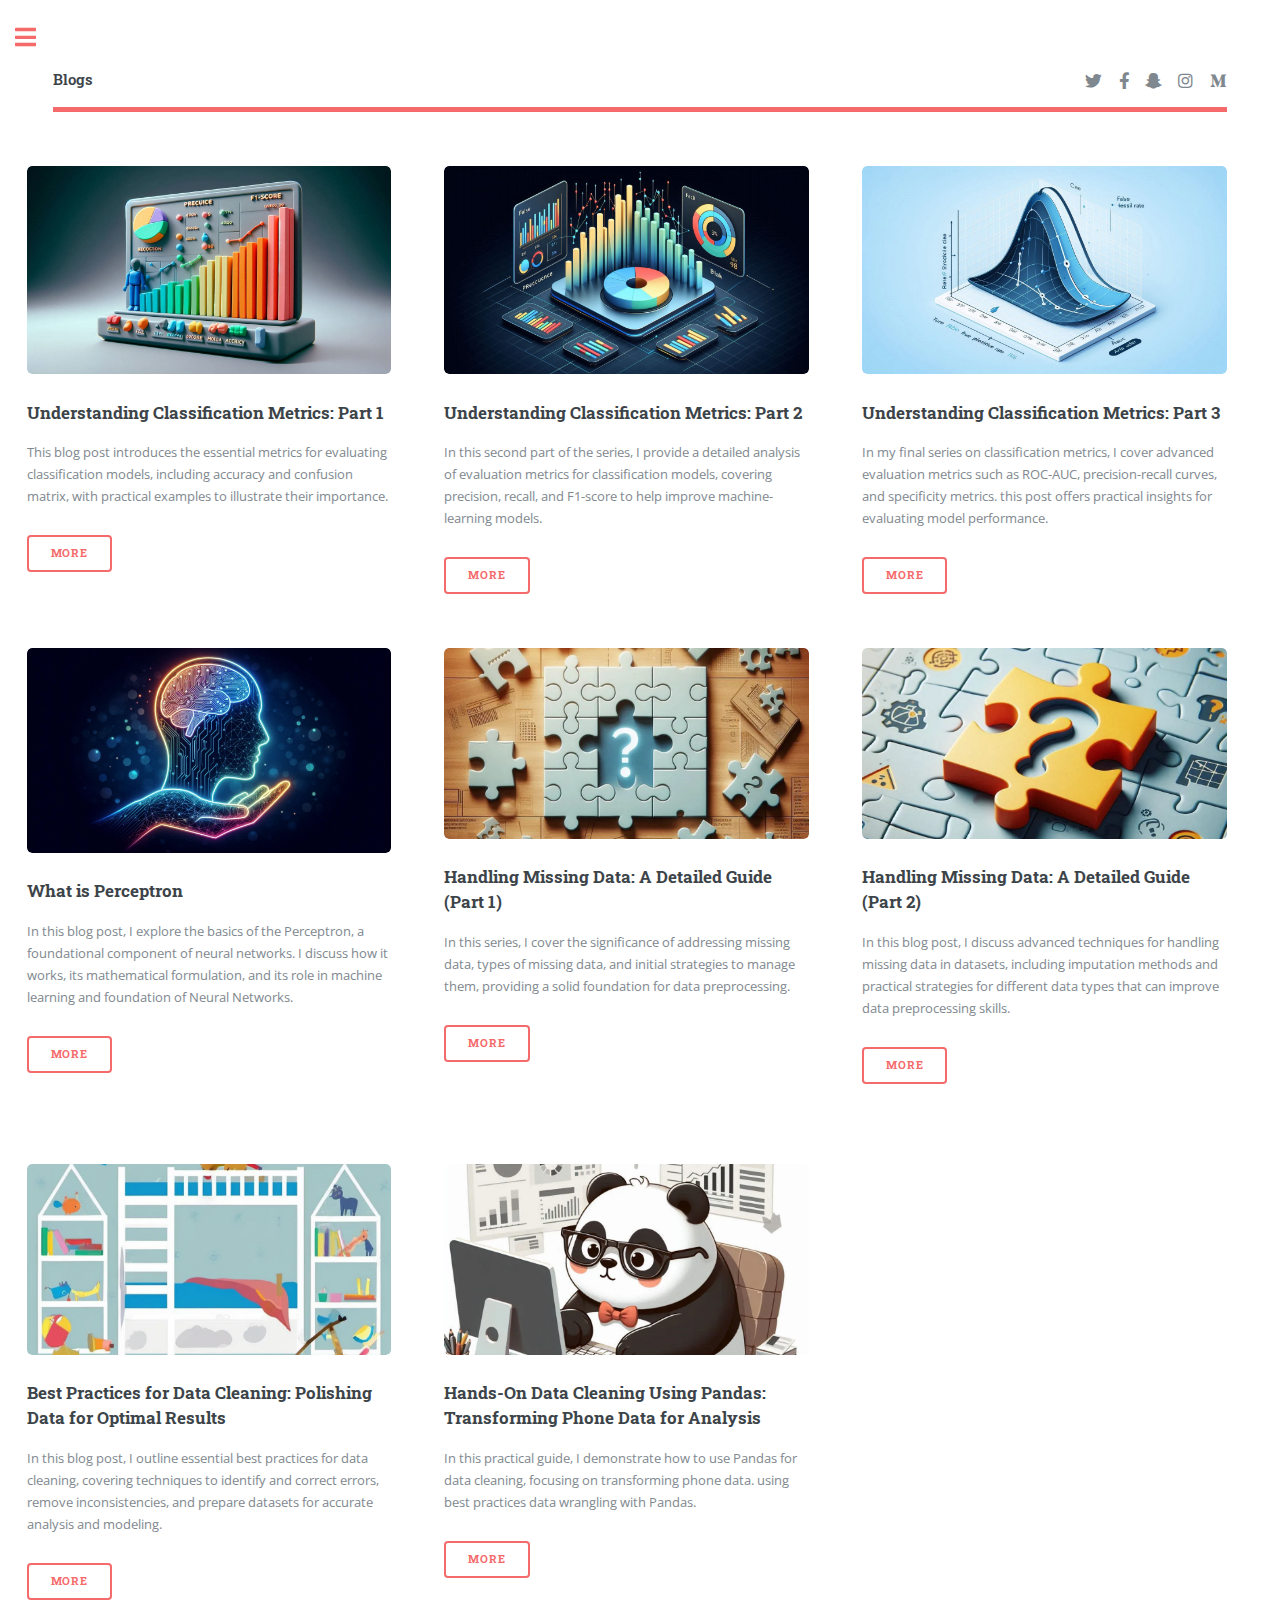
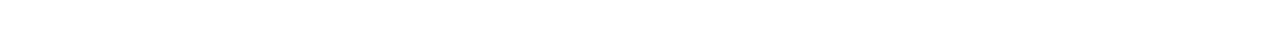
==== articles.html @ b263edc7 "Modified article file and added images" ====
<!DOCTYPE HTML>
<!--
	Editorial by HTML5 UP
	html5up.net | @ajlkn
	Free for personal and commercial use under the CCA 3.0 license (html5up.net/license)
-->
<html>
	<head>
		<title>Blogs - Keval Sakhiya</title>
		<meta charset="utf-8" />
		<meta name="viewport" content="width=device-width, initial-scale=1, user-scalable=no" />
		<link rel="stylesheet" href="assets/css/main.css" />
	</head>
	<body class="is-preload">

		<!-- Wrapper -->
			<div id="wrapper">

				<!-- Main -->
					<div id="main">
						<div class="inner">

							<!-- Header -->
								<header id="header">
									<a href="" class="logo"><strong>Blogs</strong></a>
									<ul class="icons">
										<li><a href="#" class="icon brands fa-twitter"><span class="label">Twitter</span></a></li>
										<li><a href="#" class="icon brands fa-facebook-f"><span class="label">Facebook</span></a></li>
										<li><a href="#" class="icon brands fa-snapchat-ghost"><span class="label">Snapchat</span></a></li>
										<li><a href="#" class="icon brands fa-instagram"><span class="label">Instagram</span></a></li>
										<li><a href="#" class="icon brands fa-medium-m"><span class="label">Medium</span></a></li>
									</ul>
								</header>

							<!-- Content -->
                            <section>
                                
                                <section>
                                    <div class="posts">
                                        

                                        <article>
                                            <a href="https://medium.com/thedeephub/understanding-classification-metrics-part-1-bcfa2fc98416" target="blank" class="image"><img src="images/articles/cm1.png" alt="" /></a>
                                            <h3>Understanding Classification Metrics: Part 1</h3>
                                            <p>
                                                This blog post introduces the essential metrics for evaluating classification models, including accuracy and confusion matrix, with practical examples to illustrate their importance.
                                            </p>
                                            <ul class="actions">
                                                <li><a href="https://medium.com/thedeephub/understanding-classification-metrics-part-1-bcfa2fc98416" target="blank" class="button">More</a></li>
                                            </ul>
                                        </article>
                                        
                                        <article>
                                            <a href="https://medium.com/thedeephub/understanding-classification-metrics-part-2-33611b15104e" target="blank" class="image"><img src="images/articles/cm2.png" alt="" /></a>
                                            <h3>Understanding Classification Metrics: Part 2</h3>
                                            <p>
                                                In this second part of the series, I provide a detailed analysis of evaluation metrics for classification models, covering precision, recall, and F1-score to help improve machine-learning models.
                                            </p>
                                            <ul class="actions">
                                                <li><a href="https://medium.com/thedeephub/understanding-classification-metrics-part-2-33611b15104e" target="blank" class="button">More</a></li>
                                            </ul>
                                        </article>

                                        <article>
                                            <a href="https://medium.com/thedeephub/understanding-classification-metrics-part-3-8f455118617d" target="blank" class="image"><img src="images/articles/cm3.png" alt="" /></a>
                                            <h3>Understanding Classification Metrics: Part 3</h3>
                                            <p>
                                                In my final series on classification metrics, I cover advanced evaluation metrics such as ROC-AUC, precision-recall curves, and specificity metrics. this post offers practical insights for evaluating model performance.
                                            </p>
                                            <ul class="actions">
                                                <li><a href="https://medium.com/thedeephub/understanding-classification-metrics-part-3-8f455118617d" target="blank" class="button">More</a></li>
                                            </ul>
                                        </article>

                                        <article>
                                            <a href="https://medium.com/thedeephub/what-is-perceptron-4883c3695a3f" target="blank" class="image"><img src="images/articles/perceptron.png" alt="" /></a>
                                            <h3>What is Perceptron</h3>
                                            <p>
                                                In this blog post, I explore the basics of the Perceptron, a foundational component of neural networks. I discuss how it works, its mathematical formulation, and its role in machine learning and foundation of Neural Networks.
                                            </p>
                                            <ul class="actions">
                                                <li><a href="https://medium.com/thedeephub/what-is-perceptron-4883c3695a3f" target="blank" class="button">More</a></li>
                                            </ul>
                                        </article>

                                        <article>
                                            <a href="https://medium.com/@kevalsakhiya/handling-missing-data-a-detailed-answer-on-how-to-handle-missing-data-part-1-2ee70bb51941" target="blank" class="image"><img src="images/articles/md1.png" alt="" /></a>
                                            <h3>Handling Missing Data: A Detailed Guide (Part 1)</h3>
                                            <p>
                                                In this series, I cover the significance of addressing missing data, types of missing data, and initial strategies to manage them, providing a solid foundation for data preprocessing.
                                            </p>
                                            <ul class="actions">
                                                <li><a href="https://medium.com/@kevalsakhiya/handling-missing-data-a-detailed-answer-on-how-to-handle-missing-data-part-1-2ee70bb51941" target="blank" class="button">More</a></li>
                                            </ul>
                                        </article>

                                        <article>
                                            <a href="https://medium.com/@kevalsakhiya/handling-missing-data-a-detailed-answer-on-how-to-handle-missing-data-part-2-10906de6beed" target="blank" class="image"><img src="images/articles/md2.png" alt="" /></a>
                                            <h3>Handling Missing Data: A Detailed Guide (Part 2)</h3>
                                            <p>
                                                In this blog post, I discuss advanced techniques for handling missing data in datasets, including imputation methods and practical strategies for different data types that can improve data preprocessing skills.
                                            </p>
                                            <ul class="actions">
                                                <li><a href="https://medium.com/@kevalsakhiya/handling-missing-data-a-detailed-answer-on-how-to-handle-missing-data-part-2-10906de6beed" target="blank" class="button">More</a></li>
                                            </ul>
                                        </article>

                                        

                                        <article>
                                            <a href="https://medium.com/@kevalsakhiya/best-practices-for-data-cleaning-polishing-data-for-optimal-results-6bdc17f0d888" target="blank" class="image"><img src="images/articles/mv.png" alt="" /></a>
                                            <h3>Best Practices for Data Cleaning: Polishing Data for Optimal Results</h3>
                                            <p>
                                                In this blog post, I outline essential best practices for data cleaning, covering techniques to identify and correct errors, remove inconsistencies, and prepare datasets for accurate analysis and modeling.
                                            </p>
                                            <ul class="actions">
                                                <li><a href="https://medium.com/@kevalsakhiya/best-practices-for-data-cleaning-polishing-data-for-optimal-results-6bdc17f0d888" target="blank" class="button">More</a></li>
                                            </ul>
                                        </article>

                                        <article>
                                            <a href="https://medium.com/@kevalsakhiya/hands-on-data-cleaning-using-pandas-transforming-phone-data-for-analysis-c43796e07cce" target="blank" class="image"><img src="images/articles/ohd.png" alt="" /></a>
                                            <h3>Hands-On Data Cleaning Using Pandas: Transforming Phone Data for Analysis</h3>
                                            <p>
                                                In this practical guide, I demonstrate how to use Pandas for data cleaning, focusing on transforming phone data. using best practices data wrangling with Pandas.
                                            </p>
                                            <ul class="actions">
                                                <li><a href="https://medium.com/@kevalsakhiya/hands-on-data-cleaning-using-pandas-transforming-phone-data-for-analysis-c43796e07cce" target="blank" class="button">More</a></li>
                                            </ul>
                                        </article>

                                        
                                    </div>
                                </section>
                                
                            </section>

						</div>
					</div>

				<!-- Sidebar -->
				<div id="sidebar">
					<div class="inner">

						<!-- Menu -->
							<nav id="menu">
								<header class="major">
									<h2>Menu</h2>
								</header>
								<ul>
									<li><a href="index.html">Homepage</a></li>
									<li><a href="resume.html">Resume</a></li>
									<li><a href="projects.html">Projects</a></li>
									<li><a href="articles.html">Blogs</a></li>
									<li><a href="contact_me.html">Contact Me</a></li>
								</ul>
							</nav>

						<!-- Section -->
							<section>
								<header class="major">
									<h2>Get in touch</h2>
								</header>
								<p>
									Thank you for stopping by! Your interest means a lot, and I'd love to discuss how we can work together.
									<br>
									Feel free to reach out, I'm just a message away.
								</p>
								<ul class="contact">
									<li class="icon solid fa-envelope"><a href="mailto:kevalsakhiya@gmail.com">kevalsakhiya@gmail.com</a></li>
									<li class="icon brands fa fa-linkedin" ><a href="https://www.linkedin.com/in/kevalsakhiya" target="blank">Keval Sakhiya</a></li>
									<li class="icon solid fa-phone">+91 9687591750</li>
								</ul>
							</section>
					</div>
				</div>

		</div>

		<!-- Scripts -->
			<script src="assets/js/jquery.min.js"></script>
			<script src="assets/js/browser.min.js"></script>
			<script src="assets/js/breakpoints.min.js"></script>
			<script src="assets/js/util.js"></script>
			<script src="assets/js/main.js"></script>

	</body>
</html>
---- assets/css/main.css ----
@import url(fontawesome-all.min.css);
@import url("https://fonts.googleapis.com/css?family=Open+Sans:400,600,400italic,600italic|Roboto+Slab:400,700");
/*
	Editorial by HTML5 UP
	html5up.net | @ajlkn
	Free for personal and commercial use under the CCA 3.0 license (html5up.net/license)
*/
html, body, div, span, applet, object,
iframe, h1, h2, h3, h4, h5, h6, p, blockquote,
pre, a, abbr, acronym, address, big, cite,
code, del, dfn, em, img, ins, kbd, q, s, samp,
small, strike, strong, sub, sup, tt, var, b,
u, i, center, dl, dt, dd, ol, ul, li, fieldset,
form, label, legend, table, caption, tbody,
tfoot, thead, tr, th, td, article, aside,
canvas, details, embed, figure, figcaption,
footer, header, hgroup, menu, nav, output, ruby,
section, summary, time, mark, audio, video {
  margin: 0;
  padding: 0;
  border: 0;
  font-size: 100%;
  font: inherit;
  vertical-align: baseline; }

article, aside, details, figcaption, figure,
footer, header, hgroup, menu, nav, section {
  display: block; }

body {
  line-height: 1; }

ol, ul {
  list-style: none; }

blockquote, q {
  quotes: none; }
  blockquote:before, blockquote:after, q:before, q:after {
    content: '';
    content: none; }

table {
  border-collapse: collapse;
  border-spacing: 0; }

body {
  -webkit-text-size-adjust: none; }

mark {
  background-color: transparent;
  color: inherit; }

input::-moz-focus-inner {
  border: 0;
  padding: 0; }

input, select, textarea {
  -moz-appearance: none;
  -webkit-appearance: none;
  -ms-appearance: none;
  appearance: none; }

/* Basic */
@-ms-viewport {
  width: device-width; }

body {
  -ms-overflow-style: scrollbar; }

@media screen and (max-width: 480px) {
  html, body {
    min-width: 320px; } }

html {
  box-sizing: border-box; }

*, *:before, *:after {
  box-sizing: inherit; }

body {
  background: #ffffff; }
  body.is-preload *, body.is-preload *:before, body.is-preload *:after, body.is-resizing *, body.is-resizing *:before, body.is-resizing *:after {
    -moz-animation: none !important;
    -webkit-animation: none !important;
    -ms-animation: none !important;
    animation: none !important;
    -moz-transition: none !important;
    -webkit-transition: none !important;
    -ms-transition: none !important;
    transition: none !important; }

/* Type */
body, input, select, textarea {
  color: #7f888f;
  font-family: "Open Sans", sans-serif;
  font-size: 13pt;
  font-weight: 400;
  line-height: 1.65; }
  @media screen and (max-width: 1680px) {
    body, input, select, textarea {
      font-size: 11pt; } }
  @media screen and (max-width: 1280px) {
    body, input, select, textarea {
      font-size: 10pt; } }
  @media screen and (max-width: 360px) {
    body, input, select, textarea {
      font-size: 9pt; } }

a {
  -moz-transition: color 0.2s ease-in-out, border-bottom-color 0.2s ease-in-out;
  -webkit-transition: color 0.2s ease-in-out, border-bottom-color 0.2s ease-in-out;
  -ms-transition: color 0.2s ease-in-out, border-bottom-color 0.2s ease-in-out;
  transition: color 0.2s ease-in-out, border-bottom-color 0.2s ease-in-out;
  border-bottom: dotted 1px;
  color: #f56a6a;
  text-decoration: none; }
  a:hover {
    border-bottom-color: #f56a6a;
    color: #f56a6a !important; }
    a:hover strong {
      color: inherit; }

strong, b {
  color: #3d4449;
  font-weight: 600; }

em, i {
  font-style: italic; }

p {
  margin: 0 0 2em 0; }

h1, h2, h3, h4, h5, h6 {
  color: #3d4449;
  font-family: "Roboto Slab", serif;
  font-weight: 700;
  line-height: 1.5;
  margin: 0 0 1em 0; }
  h1 a, h2 a, h3 a, h4 a, h5 a, h6 a {
    color: inherit;
    text-decoration: none;
    border-bottom: 0; }

h1 {
  font-size: 4em;
  margin: 0 0 0.5em 0;
  line-height: 1.3; }

h2 {
  font-size: 1.75em; }

h3 {
  font-size: 1.25em; }

h4 {
  font-size: 1.1em; }

h5 {
  font-size: 0.9em; }

h6 {
  font-size: 0.7em; }

@media screen and (max-width: 1680px) {
  h1 {
    font-size: 3.5em; } }

@media screen and (max-width: 980px) {
  h1 {
    font-size: 3.25em; } }

@media screen and (max-width: 736px) {
  h1 {
    font-size: 2em;
    line-height: 1.4; }
  h2 {
    font-size: 1.5em; } }

sub {
  font-size: 0.8em;
  position: relative;
  top: 0.5em; }

sup {
  font-size: 0.8em;
  position: relative;
  top: -0.5em; }

blockquote {
  border-left: solid 3px rgba(210, 215, 217, 0.75);
  font-style: italic;
  margin: 0 0 2em 0;
  padding: 0.5em 0 0.5em 2em; }

code {
  background: rgba(230, 235, 237, 0.25);
  border-radius: 0.375em;
  border: solid 1px rgba(210, 215, 217, 0.75);
  font-family: "Courier New", monospace;
  font-size: 0.9em;
  margin: 0 0.25em;
  padding: 0.25em 0.65em; }

pre {
  -webkit-overflow-scrolling: touch;
  font-family: "Courier New", monospace;
  font-size: 0.9em;
  margin: 0 0 2em 0; }
  pre code {
    display: block;
    line-height: 1.75;
    padding: 1em 1.5em;
    overflow-x: auto; }

hr {
  border: 0;
  border-bottom: solid 1px rgba(210, 215, 217, 0.75);
  margin: 2em 0; }
  hr.major {
    margin: 3em 0; }

.align-left {
  text-align: left; }

.align-center {
  text-align: center; }

.align-right {
  text-align: right; }

/* Row */
.row {
  display: flex;
  flex-wrap: wrap;
  box-sizing: border-box;
  align-items: stretch; }
  .row > * {
    box-sizing: border-box; }
  .row.gtr-uniform > * > :last-child {
    margin-bottom: 0; }
  .row.aln-left {
    justify-content: flex-start; }
  .row.aln-center {
    justify-content: center; }
  .row.aln-right {
    justify-content: flex-end; }
  .row.aln-top {
    align-items: flex-start; }
  .row.aln-middle {
    align-items: center; }
  .row.aln-bottom {
    align-items: flex-end; }
  .row > .imp {
    order: -1; }
  .row > .col-1 {
    width: 8.33333%; }
  .row > .off-1 {
    margin-left: 8.33333%; }
  .row > .col-2 {
    width: 16.66667%; }
  .row > .off-2 {
    margin-left: 16.66667%; }
  .row > .col-3 {
    width: 25%; }
  .row > .off-3 {
    margin-left: 25%; }
  .row > .col-4 {
    width: 33.33333%; }
  .row > .off-4 {
    margin-left: 33.33333%; }
  .row > .col-5 {
    width: 41.66667%; }
  .row > .off-5 {
    margin-left: 41.66667%; }
  .row > .col-6 {
    width: 50%; }
  .row > .off-6 {
    margin-left: 50%; }
  .row > .col-7 {
    width: 58.33333%; }
  .row > .off-7 {
    margin-left: 58.33333%; }
  .row > .col-8 {
    width: 66.66667%; }
  .row > .off-8 {
    margin-left: 66.66667%; }
  .row > .col-9 {
    width: 75%; }
  .row > .off-9 {
    margin-left: 75%; }
  .row > .col-10 {
    width: 83.33333%; }
  .row > .off-10 {
    margin-left: 83.33333%; }
  .row > .col-11 {
    width: 91.66667%; }
  .row > .off-11 {
    margin-left: 91.66667%; }
  .row > .col-12 {
    width: 100%; }
  .row > .off-12 {
    margin-left: 100%; }
  .row.gtr-0 {
    margin-top: 0;
    margin-left: 0em; }
    .row.gtr-0 > * {
      padding: 0 0 0 0em; }
    .row.gtr-0.gtr-uniform {
      margin-top: 0em; }
      .row.gtr-0.gtr-uniform > * {
        padding-top: 0em; }
  .row.gtr-25 {
    margin-top: 0;
    margin-left: -0.375em; }
    .row.gtr-25 > * {
      padding: 0 0 0 0.375em; }
    .row.gtr-25.gtr-uniform {
      margin-top: -0.375em; }
      .row.gtr-25.gtr-uniform > * {
        padding-top: 0.375em; }
  .row.gtr-50 {
    margin-top: 0;
    margin-left: -0.75em; }
    .row.gtr-50 > * {
      padding: 0 0 0 0.75em; }
    .row.gtr-50.gtr-uniform {
      margin-top: -0.75em; }
      .row.gtr-50.gtr-uniform > * {
        padding-top: 0.75em; }
  .row {
    margin-top: 0;
    margin-left: -1.5em; }
    .row > * {
      padding: 0 0 0 1.5em; }
    .row.gtr-uniform {
      margin-top: -1.5em; }
      .row.gtr-uniform > * {
        padding-top: 1.5em; }
  .row.gtr-150 {
    margin-top: 0;
    margin-left: -2.25em; }
    .row.gtr-150 > * {
      padding: 0 0 0 2.25em; }
    .row.gtr-150.gtr-uniform {
      margin-top: -2.25em; }
      .row.gtr-150.gtr-uniform > * {
        padding-top: 2.25em; }
  .row.gtr-200 {
    margin-top: 0;
    margin-left: -3em; }
    .row.gtr-200 > * {
      padding: 0 0 0 3em; }
    .row.gtr-200.gtr-uniform {
      margin-top: -3em; }
      .row.gtr-200.gtr-uniform > * {
        padding-top: 3em; }
  @media screen and (max-width: 1680px) {
    .row {
      display: flex;
      flex-wrap: wrap;
      box-sizing: border-box;
      align-items: stretch; }
      .row > * {
        box-sizing: border-box; }
      .row.gtr-uniform > * > :last-child {
        margin-bottom: 0; }
      .row.aln-left {
        justify-content: flex-start; }
      .row.aln-center {
        justify-content: center; }
      .row.aln-right {
        justify-content: flex-end; }
      .row.aln-top {
        align-items: flex-start; }
      .row.aln-middle {
        align-items: center; }
      .row.aln-bottom {
        align-items: flex-end; }
      .row > .imp-xlarge {
        order: -1; }
      .row > .col-1-xlarge {
        width: 8.33333%; }
      .row > .off-1-xlarge {
        margin-left: 8.33333%; }
      .row > .col-2-xlarge {
        width: 16.66667%; }
      .row > .off-2-xlarge {
        margin-left: 16.66667%; }
      .row > .col-3-xlarge {
        width: 25%; }
      .row > .off-3-xlarge {
        margin-left: 25%; }
      .row > .col-4-xlarge {
        width: 33.33333%; }
      .row > .off-4-xlarge {
        margin-left: 33.33333%; }
      .row > .col-5-xlarge {
        width: 41.66667%; }
      .row > .off-5-xlarge {
        margin-left: 41.66667%; }
      .row > .col-6-xlarge {
        width: 50%; }
      .row > .off-6-xlarge {
        margin-left: 50%; }
      .row > .col-7-xlarge {
        width: 58.33333%; }
      .row > .off-7-xlarge {
        margin-left: 58.33333%; }
      .row > .col-8-xlarge {
        width: 66.66667%; }
      .row > .off-8-xlarge {
        margin-left: 66.66667%; }
      .row > .col-9-xlarge {
        width: 75%; }
      .row > .off-9-xlarge {
        margin-left: 75%; }
      .row > .col-10-xlarge {
        width: 83.33333%; }
      .row > .off-10-xlarge {
        margin-left: 83.33333%; }
      .row > .col-11-xlarge {
        width: 91.66667%; }
      .row > .off-11-xlarge {
        margin-left: 91.66667%; }
      .row > .col-12-xlarge {
        width: 100%; }
      .row > .off-12-xlarge {
        margin-left: 100%; }
      .row.gtr-0 {
        margin-top: 0;
        margin-left: 0em; }
        .row.gtr-0 > * {
          padding: 0 0 0 0em; }
        .row.gtr-0.gtr-uniform {
          margin-top: 0em; }
          .row.gtr-0.gtr-uniform > * {
            padding-top: 0em; }
      .row.gtr-25 {
        margin-top: 0;
        margin-left: -0.375em; }
        .row.gtr-25 > * {
          padding: 0 0 0 0.375em; }
        .row.gtr-25.gtr-uniform {
          margin-top: -0.375em; }
          .row.gtr-25.gtr-uniform > * {
            padding-top: 0.375em; }
      .row.gtr-50 {
        margin-top: 0;
        margin-left: -0.75em; }
        .row.gtr-50 > * {
          padding: 0 0 0 0.75em; }
        .row.gtr-50.gtr-uniform {
          margin-top: -0.75em; }
          .row.gtr-50.gtr-uniform > * {
            padding-top: 0.75em; }
      .row {
        margin-top: 0;
        margin-left: -1.5em; }
        .row > * {
          padding: 0 0 0 1.5em; }
        .row.gtr-uniform {
          margin-top: -1.5em; }
          .row.gtr-uniform > * {
            padding-top: 1.5em; }
      .row.gtr-150 {
        margin-top: 0;
        margin-left: -2.25em; }
        .row.gtr-150 > * {
          padding: 0 0 0 2.25em; }
        .row.gtr-150.gtr-uniform {
          margin-top: -2.25em; }
          .row.gtr-150.gtr-uniform > * {
            padding-top: 2.25em; }
      .row.gtr-200 {
        margin-top: 0;
        margin-left: -3em; }
        .row.gtr-200 > * {
          padding: 0 0 0 3em; }
        .row.gtr-200.gtr-uniform {
          margin-top: -3em; }
          .row.gtr-200.gtr-uniform > * {
            padding-top: 3em; } }
  @media screen and (max-width: 1280px) {
    .row {
      display: flex;
      flex-wrap: wrap;
      box-sizing: border-box;
      align-items: stretch; }
      .row > * {
        box-sizing: border-box; }
      .row.gtr-uniform > * > :last-child {
        margin-bottom: 0; }
      .row.aln-left {
        justify-content: flex-start; }
      .row.aln-center {
        justify-content: center; }
      .row.aln-right {
        justify-content: flex-end; }
      .row.aln-top {
        align-items: flex-start; }
      .row.aln-middle {
        align-items: center; }
      .row.aln-bottom {
        align-items: flex-end; }
      .row > .imp-large {
        order: -1; }
      .row > .col-1-large {
        width: 8.33333%; }
      .row > .off-1-large {
        margin-left: 8.33333%; }
      .row > .col-2-large {
        width: 16.66667%; }
      .row > .off-2-large {
        margin-left: 16.66667%; }
      .row > .col-3-large {
        width: 25%; }
      .row > .off-3-large {
        margin-left: 25%; }
      .row > .col-4-large {
        width: 33.33333%; }
      .row > .off-4-large {
        margin-left: 33.33333%; }
      .row > .col-5-large {
        width: 41.66667%; }
      .row > .off-5-large {
        margin-left: 41.66667%; }
      .row > .col-6-large {
        width: 50%; }
      .row > .off-6-large {
        margin-left: 50%; }
      .row > .col-7-large {
        width: 58.33333%; }
      .row > .off-7-large {
        margin-left: 58.33333%; }
      .row > .col-8-large {
        width: 66.66667%; }
      .row > .off-8-large {
        margin-left: 66.66667%; }
      .row > .col-9-large {
        width: 75%; }
      .row > .off-9-large {
        margin-left: 75%; }
      .row > .col-10-large {
        width: 83.33333%; }
      .row > .off-10-large {
        margin-left: 83.33333%; }
      .row > .col-11-large {
        width: 91.66667%; }
      .row > .off-11-large {
        margin-left: 91.66667%; }
      .row > .col-12-large {
        width: 100%; }
      .row > .off-12-large {
        margin-left: 100%; }
      .row.gtr-0 {
        margin-top: 0;
        margin-left: 0em; }
        .row.gtr-0 > * {
          padding: 0 0 0 0em; }
        .row.gtr-0.gtr-uniform {
          margin-top: 0em; }
          .row.gtr-0.gtr-uniform > * {
            padding-top: 0em; }
      .row.gtr-25 {
        margin-top: 0;
        margin-left: -0.375em; }
        .row.gtr-25 > * {
          padding: 0 0 0 0.375em; }
        .row.gtr-25.gtr-uniform {
          margin-top: -0.375em; }
          .row.gtr-25.gtr-uniform > * {
            padding-top: 0.375em; }
      .row.gtr-50 {
        margin-top: 0;
        margin-left: -0.75em; }
        .row.gtr-50 > * {
          padding: 0 0 0 0.75em; }
        .row.gtr-50.gtr-uniform {
          margin-top: -0.75em; }
          .row.gtr-50.gtr-uniform > * {
            padding-top: 0.75em; }
      .row {
        margin-top: 0;
        margin-left: -1.5em; }
        .row > * {
          padding: 0 0 0 1.5em; }
        .row.gtr-uniform {
          margin-top: -1.5em; }
          .row.gtr-uniform > * {
            padding-top: 1.5em; }
      .row.gtr-150 {
        margin-top: 0;
        margin-left: -2.25em; }
        .row.gtr-150 > * {
          padding: 0 0 0 2.25em; }
        .row.gtr-150.gtr-uniform {
          margin-top: -2.25em; }
          .row.gtr-150.gtr-uniform > * {
            padding-top: 2.25em; }
      .row.gtr-200 {
        margin-top: 0;
        margin-left: -3em; }
        .row.gtr-200 > * {
          padding: 0 0 0 3em; }
        .row.gtr-200.gtr-uniform {
          margin-top: -3em; }
          .row.gtr-200.gtr-uniform > * {
            padding-top: 3em; } }
  @media screen and (max-width: 980px) {
    .row {
      display: flex;
      flex-wrap: wrap;
      box-sizing: border-box;
      align-items: stretch; }
      .row > * {
        box-sizing: border-box; }
      .row.gtr-uniform > * > :last-child {
        margin-bottom: 0; }
      .row.aln-left {
        justify-content: flex-start; }
      .row.aln-center {
        justify-content: center; }
      .row.aln-right {
        justify-content: flex-end; }
      .row.aln-top {
        align-items: flex-start; }
      .row.aln-middle {
        align-items: center; }
      .row.aln-bottom {
        align-items: flex-end; }
      .row > .imp-medium {
        order: -1; }
      .row > .col-1-medium {
        width: 8.33333%; }
      .row > .off-1-medium {
        margin-left: 8.33333%; }
      .row > .col-2-medium {
        width: 16.66667%; }
      .row > .off-2-medium {
        margin-left: 16.66667%; }
      .row > .col-3-medium {
        width: 25%; }
      .row > .off-3-medium {
        margin-left: 25%; }
      .row > .col-4-medium {
        width: 33.33333%; }
      .row > .off-4-medium {
        margin-left: 33.33333%; }
      .row > .col-5-medium {
        width: 41.66667%; }
      .row > .off-5-medium {
        margin-left: 41.66667%; }
      .row > .col-6-medium {
        width: 50%; }
      .row > .off-6-medium {
        margin-left: 50%; }
      .row > .col-7-medium {
        width: 58.33333%; }
      .row > .off-7-medium {
        margin-left: 58.33333%; }
      .row > .col-8-medium {
        width: 66.66667%; }
      .row > .off-8-medium {
        margin-left: 66.66667%; }
      .row > .col-9-medium {
        width: 75%; }
      .row > .off-9-medium {
        margin-left: 75%; }
      .row > .col-10-medium {
        width: 83.33333%; }
      .row > .off-10-medium {
        margin-left: 83.33333%; }
      .row > .col-11-medium {
        width: 91.66667%; }
      .row > .off-11-medium {
        margin-left: 91.66667%; }
      .row > .col-12-medium {
        width: 100%; }
      .row > .off-12-medium {
        margin-left: 100%; }
      .row.gtr-0 {
        margin-top: 0;
        margin-left: 0em; }
        .row.gtr-0 > * {
          padding: 0 0 0 0em; }
        .row.gtr-0.gtr-uniform {
          margin-top: 0em; }
          .row.gtr-0.gtr-uniform > * {
            padding-top: 0em; }
      .row.gtr-25 {
        margin-top: 0;
        margin-left: -0.375em; }
        .row.gtr-25 > * {
          padding: 0 0 0 0.375em; }
        .row.gtr-25.gtr-uniform {
          margin-top: -0.375em; }
          .row.gtr-25.gtr-uniform > * {
            padding-top: 0.375em; }
      .row.gtr-50 {
        margin-top: 0;
        margin-left: -0.75em; }
        .row.gtr-50 > * {
          padding: 0 0 0 0.75em; }
        .row.gtr-50.gtr-uniform {
          margin-top: -0.75em; }
          .row.gtr-50.gtr-uniform > * {
            padding-top: 0.75em; }
      .row {
        margin-top: 0;
        margin-left: -1.5em; }
        .row > * {
          padding: 0 0 0 1.5em; }
        .row.gtr-uniform {
          margin-top: -1.5em; }
          .row.gtr-uniform > * {
            padding-top: 1.5em; }
      .row.gtr-150 {
        margin-top: 0;
        margin-left: -2.25em; }
        .row.gtr-150 > * {
          padding: 0 0 0 2.25em; }
        .row.gtr-150.gtr-uniform {
          margin-top: -2.25em; }
          .row.gtr-150.gtr-uniform > * {
            padding-top: 2.25em; }
      .row.gtr-200 {
        margin-top: 0;
        margin-left: -3em; }
        .row.gtr-200 > * {
          padding: 0 0 0 3em; }
        .row.gtr-200.gtr-uniform {
          margin-top: -3em; }
          .row.gtr-200.gtr-uniform > * {
            padding-top: 3em; } }
  @media screen and (max-width: 736px) {
    .row {
      display: flex;
      flex-wrap: wrap;
      box-sizing: border-box;
      align-items: stretch; }
      .row > * {
        box-sizing: border-box; }
      .row.gtr-uniform > * > :last-child {
        margin-bottom: 0; }
      .row.aln-left {
        justify-content: flex-start; }
      .row.aln-center {
        justify-content: center; }
      .row.aln-right {
        justify-content: flex-end; }
      .row.aln-top {
        align-items: flex-start; }
      .row.aln-middle {
        align-items: center; }
      .row.aln-bottom {
        align-items: flex-end; }
      .row > .imp-small {
        order: -1; }
      .row > .col-1-small {
        width: 8.33333%; }
      .row > .off-1-small {
        margin-left: 8.33333%; }
      .row > .col-2-small {
        width: 16.66667%; }
      .row > .off-2-small {
        margin-left: 16.66667%; }
      .row > .col-3-small {
        width: 25%; }
      .row > .off-3-small {
        margin-left: 25%; }
      .row > .col-4-small {
        width: 33.33333%; }
      .row > .off-4-small {
        margin-left: 33.33333%; }
      .row > .col-5-small {
        width: 41.66667%; }
      .row > .off-5-small {
        margin-left: 41.66667%; }
      .row > .col-6-small {
        width: 50%; }
      .row > .off-6-small {
        margin-left: 50%; }
      .row > .col-7-small {
        width: 58.33333%; }
      .row > .off-7-small {
        margin-left: 58.33333%; }
      .row > .col-8-small {
        width: 66.66667%; }
      .row > .off-8-small {
        margin-left: 66.66667%; }
      .row > .col-9-small {
        width: 75%; }
      .row > .off-9-small {
        margin-left: 75%; }
      .row > .col-10-small {
        width: 83.33333%; }
      .row > .off-10-small {
        margin-left: 83.33333%; }
      .row > .col-11-small {
        width: 91.66667%; }
      .row > .off-11-small {
        margin-left: 91.66667%; }
      .row > .col-12-small {
        width: 100%; }
      .row > .off-12-small {
        margin-left: 100%; }
      .row.gtr-0 {
        margin-top: 0;
        margin-left: 0em; }
        .row.gtr-0 > * {
          padding: 0 0 0 0em; }
        .row.gtr-0.gtr-uniform {
          margin-top: 0em; }
          .row.gtr-0.gtr-uniform > * {
            padding-top: 0em; }
      .row.gtr-25 {
        margin-top: 0;
        margin-left: -0.375em; }
        .row.gtr-25 > * {
          padding: 0 0 0 0.375em; }
        .row.gtr-25.gtr-uniform {
          margin-top: -0.375em; }
          .row.gtr-25.gtr-uniform > * {
            padding-top: 0.375em; }
      .row.gtr-50 {
        margin-top: 0;
        margin-left: -0.75em; }
        .row.gtr-50 > * {
          padding: 0 0 0 0.75em; }
        .row.gtr-50.gtr-uniform {
          margin-top: -0.75em; }
          .row.gtr-50.gtr-uniform > * {
            padding-top: 0.75em; }
      .row {
        margin-top: 0;
        margin-left: -1.5em; }
        .row > * {
          padding: 0 0 0 1.5em; }
        .row.gtr-uniform {
          margin-top: -1.5em; }
          .row.gtr-uniform > * {
            padding-top: 1.5em; }
      .row.gtr-150 {
        margin-top: 0;
        margin-left: -2.25em; }
        .row.gtr-150 > * {
          padding: 0 0 0 2.25em; }
        .row.gtr-150.gtr-uniform {
          margin-top: -2.25em; }
          .row.gtr-150.gtr-uniform > * {
            padding-top: 2.25em; }
      .row.gtr-200 {
        margin-top: 0;
        margin-left: -3em; }
        .row.gtr-200 > * {
          padding: 0 0 0 3em; }
        .row.gtr-200.gtr-uniform {
          margin-top: -3em; }
          .row.gtr-200.gtr-uniform > * {
            padding-top: 3em; } }
  @media screen and (max-width: 480px) {
    .row {
      display: flex;
      flex-wrap: wrap;
      box-sizing: border-box;
      align-items: stretch; }
      .row > * {
        box-sizing: border-box; }
      .row.gtr-uniform > * > :last-child {
        margin-bottom: 0; }
      .row.aln-left {
        justify-content: flex-start; }
      .row.aln-center {
        justify-content: center; }
      .row.aln-right {
        justify-content: flex-end; }
      .row.aln-top {
        align-items: flex-start; }
      .row.aln-middle {
        align-items: center; }
      .row.aln-bottom {
        align-items: flex-end; }
      .row > .imp-xsmall {
        order: -1; }
      .row > .col-1-xsmall {
        width: 8.33333%; }
      .row > .off-1-xsmall {
        margin-left: 8.33333%; }
      .row > .col-2-xsmall {
        width: 16.66667%; }
      .row > .off-2-xsmall {
        margin-left: 16.66667%; }
      .row > .col-3-xsmall {
        width: 25%; }
      .row > .off-3-xsmall {
        margin-left: 25%; }
      .row > .col-4-xsmall {
        width: 33.33333%; }
      .row > .off-4-xsmall {
        margin-left: 33.33333%; }
      .row > .col-5-xsmall {
        width: 41.66667%; }
      .row > .off-5-xsmall {
        margin-left: 41.66667%; }
      .row > .col-6-xsmall {
        width: 50%; }
      .row > .off-6-xsmall {
        margin-left: 50%; }
      .row > .col-7-xsmall {
        width: 58.33333%; }
      .row > .off-7-xsmall {
        margin-left: 58.33333%; }
      .row > .col-8-xsmall {
        width: 66.66667%; }
      .row > .off-8-xsmall {
        margin-left: 66.66667%; }
      .row > .col-9-xsmall {
        width: 75%; }
      .row > .off-9-xsmall {
        margin-left: 75%; }
      .row > .col-10-xsmall {
        width: 83.33333%; }
      .row > .off-10-xsmall {
        margin-left: 83.33333%; }
      .row > .col-11-xsmall {
        width: 91.66667%; }
      .row > .off-11-xsmall {
        margin-left: 91.66667%; }
      .row > .col-12-xsmall {
        width: 100%; }
      .row > .off-12-xsmall {
        margin-left: 100%; }
      .row.gtr-0 {
        margin-top: 0;
        margin-left: 0em; }
        .row.gtr-0 > * {
          padding: 0 0 0 0em; }
        .row.gtr-0.gtr-uniform {
          margin-top: 0em; }
          .row.gtr-0.gtr-uniform > * {
            padding-top: 0em; }
      .row.gtr-25 {
        margin-top: 0;
        margin-left: -0.375em; }
        .row.gtr-25 > * {
          padding: 0 0 0 0.375em; }
        .row.gtr-25.gtr-uniform {
          margin-top: -0.375em; }
          .row.gtr-25.gtr-uniform > * {
            padding-top: 0.375em; }
      .row.gtr-50 {
        margin-top: 0;
        margin-left: -0.75em; }
        .row.gtr-50 > * {
          padding: 0 0 0 0.75em; }
        .row.gtr-50.gtr-uniform {
          margin-top: -0.75em; }
          .row.gtr-50.gtr-uniform > * {
            padding-top: 0.75em; }
      .row {
        margin-top: 0;
        margin-left: -1.5em; }
        .row > * {
          padding: 0 0 0 1.5em; }
        .row.gtr-uniform {
          margin-top: -1.5em; }
          .row.gtr-uniform > * {
            padding-top: 1.5em; }
      .row.gtr-150 {
        margin-top: 0;
        margin-left: -2.25em; }
        .row.gtr-150 > * {
          padding: 0 0 0 2.25em; }
        .row.gtr-150.gtr-uniform {
          margin-top: -2.25em; }
          .row.gtr-150.gtr-uniform > * {
            padding-top: 2.25em; }
      .row.gtr-200 {
        margin-top: 0;
        margin-left: -3em; }
        .row.gtr-200 > * {
          padding: 0 0 0 3em; }
        .row.gtr-200.gtr-uniform {
          margin-top: -3em; }
          .row.gtr-200.gtr-uniform > * {
            padding-top: 3em; } }

/* Section/Article */
section.special, article.special {
  text-align: center; }

header p {
  font-family: "Roboto Slab", serif;
  font-size: 1em;
  font-weight: 400;
  letter-spacing: 0.075em;
  margin-top: -0.5em;
  text-transform: uppercase; }

header.major > :last-child {
  border-bottom: solid 3px #f56a6a;
  display: inline-block;
  margin: 0 0 2em 0;
  padding: 0 0.75em 0.5em 0; }

header.main > :last-child {
  margin: 0 0 1em 0; }

/* Form */
form {
  margin: 0 0 2em 0; }

label {
  color: #3d4449;
  display: block;
  font-size: 0.9em;
  font-weight: 600;
  margin: 0 0 1em 0; }

input[type="text"],
input[type="password"],
input[type="email"],
input[type="tel"],
input[type="search"],
input[type="url"],
select,
textarea {
  -moz-appearance: none;
  -webkit-appearance: none;
  -ms-appearance: none;
  appearance: none;
  background: #ffffff;
  border-radius: 0.375em;
  border: none;
  border: solid 1px rgba(210, 215, 217, 0.75);
  color: inherit;
  display: block;
  outline: 0;
  padding: 0 1em;
  text-decoration: none;
  width: 100%; }
  input[type="text"]:invalid,
  input[type="password"]:invalid,
  input[type="email"]:invalid,
  input[type="tel"]:invalid,
  input[type="search"]:invalid,
  input[type="url"]:invalid,
  select:invalid,
  textarea:invalid {
    box-shadow: none; }
  input[type="text"]:focus,
  input[type="password"]:focus,
  input[type="email"]:focus,
  input[type="tel"]:focus,
  input[type="search"]:focus,
  input[type="url"]:focus,
  select:focus,
  textarea:focus {
    border-color: #f56a6a;
    box-shadow: 0 0 0 1px #f56a6a; }

select {
  background-image: url("data:image/svg+xml;charset=utf8,%3Csvg xmlns='http://www.w3.org/2000/svg' width='40' height='40' preserveAspectRatio='none' viewBox='0 0 40 40'%3E%3Cpath d='M9.4,12.3l10.4,10.4l10.4-10.4c0.2-0.2,0.5-0.4,0.9-0.4c0.3,0,0.6,0.1,0.9,0.4l3.3,3.3c0.2,0.2,0.4,0.5,0.4,0.9 c0,0.4-0.1,0.6-0.4,0.9L20.7,31.9c-0.2,0.2-0.5,0.4-0.9,0.4c-0.3,0-0.6-0.1-0.9-0.4L4.3,17.3c-0.2-0.2-0.4-0.5-0.4-0.9 c0-0.4,0.1-0.6,0.4-0.9l3.3-3.3c0.2-0.2,0.5-0.4,0.9-0.4S9.1,12.1,9.4,12.3z' fill='rgba(210, 215, 217, 0.75)' /%3E%3C/svg%3E");
  background-size: 1.25em;
  background-repeat: no-repeat;
  background-position: calc(100% - 1em) center;
  height: 2.75em;
  padding-right: 2.75em;
  text-overflow: ellipsis; }
  select option {
    color: #3d4449;
    background: #ffffff; }
  select:focus::-ms-value {
    background-color: transparent; }
  select::-ms-expand {
    display: none; }

input[type="text"],
input[type="password"],
input[type="email"],
input[type="tel"],
input[type="search"],
input[type="url"],
select {
  height: 2.75em; }

textarea {
  padding: 0.75em 1em; }

input[type="checkbox"],
input[type="radio"] {
  -moz-appearance: none;
  -webkit-appearance: none;
  -ms-appearance: none;
  appearance: none;
  display: block;
  float: left;
  margin-right: -2em;
  opacity: 0;
  width: 1em;
  z-index: -1; }
  input[type="checkbox"] + label,
  input[type="radio"] + label {
    text-decoration: none;
    color: #7f888f;
    cursor: pointer;
    display: inline-block;
    font-size: 1em;
    font-weight: 400;
    padding-left: 2.4em;
    padding-right: 0.75em;
    position: relative; }
    input[type="checkbox"] + label:before,
    input[type="radio"] + label:before {
      -moz-osx-font-smoothing: grayscale;
      -webkit-font-smoothing: antialiased;
      display: inline-block;
      font-style: normal;
      font-variant: normal;
      text-rendering: auto;
      line-height: 1;
      text-transform: none !important;
      font-family: 'Font Awesome 5 Free';
      font-weight: 900; }
    input[type="checkbox"] + label:before,
    input[type="radio"] + label:before {
      background: #ffffff;
      border-radius: 0.375em;
      border: solid 1px rgba(210, 215, 217, 0.75);
      content: '';
      display: inline-block;
      font-size: 0.8em;
      height: 2.0625em;
      left: 0;
      line-height: 2.0625em;
      position: absolute;
      text-align: center;
      top: 0;
      width: 2.0625em; }
  input[type="checkbox"]:checked + label:before,
  input[type="radio"]:checked + label:before {
    background: #3d4449;
    border-color: #3d4449;
    color: #ffffff;
    content: '\f00c'; }
  input[type="checkbox"]:focus + label:before,
  input[type="radio"]:focus + label:before {
    border-color: #f56a6a;
    box-shadow: 0 0 0 1px #f56a6a; }

input[type="checkbox"] + label:before {
  border-radius: 0.375em; }

input[type="radio"] + label:before {
  border-radius: 100%; }

::-webkit-input-placeholder {
  color: #9fa3a6 !important;
  opacity: 1.0; }

:-moz-placeholder {
  color: #9fa3a6 !important;
  opacity: 1.0; }

::-moz-placeholder {
  color: #9fa3a6 !important;
  opacity: 1.0; }

:-ms-input-placeholder {
  color: #9fa3a6 !important;
  opacity: 1.0; }

/* Box */
.box {
  border-radius: 0.375em;
  border: solid 1px rgba(210, 215, 217, 0.75);
  margin-bottom: 2em;
  padding: 1.5em; }
  .box > :last-child,
  .box > :last-child > :last-child,
  .box > :last-child > :last-child > :last-child {
    margin-bottom: 0; }
  .box.alt {
    border: 0;
    border-radius: 0;
    padding: 0; }

/* Icon */
.icon {
  text-decoration: none;
  border-bottom: none;
  position: relative; }
  .icon:before {
    -moz-osx-font-smoothing: grayscale;
    -webkit-font-smoothing: antialiased;
    display: inline-block;
    font-style: normal;
    font-variant: normal;
    text-rendering: auto;
    line-height: 1;
    text-transform: none !important;
    font-family: 'Font Awesome 5 Free';
    font-weight: 400; }
  .icon > .label {
    display: none; }
  .icon:before {
    line-height: inherit; }
  .icon.solid:before {
    font-weight: 900; }
  .icon.brands:before {
    font-family: 'Font Awesome 5 Brands'; }

/* Image */
.image {
  border-radius: 0.375em;
  border: 0;
  display: inline-block;
  position: relative; }
  .image img {
    border-radius: 0.375em;
    display: block; }
  .image.left, .image.right {
    max-width: 40%; }
    .image.left img, .image.right img {
      width: 100%; }
  .image.left {
    float: left;
    padding: 0 1.5em 1em 0;
    top: 0.25em; }
  .image.right {
    float: right;
    padding: 0 0 1em 1.5em;
    top: 0.25em; }
  .image.fit {
    display: block;
    margin: 0 0 2em 0;
    width: 100%; }
    .image.fit img {
      width: 100%; }
  .image.main {
    display: block;
    margin: 0 0 3em 0;
    width: 100%; }
    .image.main img {
      width: 100%; }

a.image {
  overflow: hidden; }
  a.image img {
    -moz-transition: -moz-transform 0.2s ease;
    -webkit-transition: -webkit-transform 0.2s ease;
    -ms-transition: -ms-transform 0.2s ease;
    transition: transform 0.2s ease; }
  a.image:hover img {
    -moz-transform: scale(1.075);
    -webkit-transform: scale(1.075);
    -ms-transform: scale(1.075);
    transform: scale(1.075); }

/* List */
ol {
  list-style: decimal;
  margin: 0 0 2em 0;
  padding-left: 1.25em; }
  ol li {
    padding-left: 0.25em; }

ul {
  list-style: disc;
  margin: 0 0 2em 0;
  padding-left: 1em; }
  ul li {
    padding-left: 0.5em; }
  ul.alt {
    list-style: none;
    padding-left: 0; }
    ul.alt li {
      border-top: solid 1px rgba(210, 215, 217, 0.75);
      padding: 0.5em 0; }
      ul.alt li:first-child {
        border-top: 0;
        padding-top: 0; }

dl {
  margin: 0 0 2em 0; }
  dl dt {
    display: block;
    font-weight: 600;
    margin: 0 0 1em 0; }
  dl dd {
    margin-left: 2em; }

/* Actions */
ul.actions {
  display: -moz-flex;
  display: -webkit-flex;
  display: -ms-flex;
  display: flex;
  cursor: default;
  list-style: none;
  margin-left: -1em;
  padding-left: 0; }
  ul.actions li {
    padding: 0 0 0 1em;
    vertical-align: middle; }
  ul.actions.special {
    -moz-justify-content: center;
    -webkit-justify-content: center;
    -ms-justify-content: center;
    justify-content: center;
    width: 100%;
    margin-left: 0; }
    ul.actions.special li:first-child {
      padding-left: 0; }
  ul.actions.stacked {
    -moz-flex-direction: column;
    -webkit-flex-direction: column;
    -ms-flex-direction: column;
    flex-direction: column;
    margin-left: 0; }
    ul.actions.stacked li {
      padding: 1.3em 0 0 0; }
      ul.actions.stacked li:first-child {
        padding-top: 0; }
  ul.actions.fit {
    width: calc(100% + 1em); }
    ul.actions.fit li {
      -moz-flex-grow: 1;
      -webkit-flex-grow: 1;
      -ms-flex-grow: 1;
      flex-grow: 1;
      -moz-flex-shrink: 1;
      -webkit-flex-shrink: 1;
      -ms-flex-shrink: 1;
      flex-shrink: 1;
      width: 100%; }
      ul.actions.fit li > * {
        width: 100%; }
    ul.actions.fit.stacked {
      width: 100%; }

/* Icons */
ul.icons {
  cursor: default;
  list-style: none;
  padding-left: 0; }
  ul.icons li {
    display: inline-block;
    padding: 0 1em 0 0; }
    ul.icons li:last-child {
      padding-right: 0; }
    ul.icons li .icon {
      color: inherit; }
      ul.icons li .icon:before {
        font-size: 1.25em; }

/* Contact */
ul.contact {
  list-style: none;
  padding: 0; }
  ul.contact li {
    text-decoration: none;
    border-top: solid 1px rgba(210, 215, 217, 0.75);
    margin: 1.5em 0 0 0;
    padding: 1.5em 0 0 3em;
    position: relative; }
    ul.contact li:before {
      -moz-osx-font-smoothing: grayscale;
      -webkit-font-smoothing: antialiased;
      display: inline-block;
      font-style: normal;
      font-variant: normal;
      text-rendering: auto;
      line-height: 1;
      text-transform: none !important;
      font-family: 'Font Awesome 5 Free';
      font-weight: 400; }
    ul.contact li:before {
      color: #f56a6a;
      display: inline-block;
      font-size: 1.5em;
      height: 1.125em;
      left: 0;
      line-height: 1.125em;
      position: absolute;
      text-align: center;
      top: 1em;
      width: 1.5em; }
    ul.contact li:first-child {
      border-top: 0;
      margin-top: 0;
      padding-top: 0; }
      ul.contact li:first-child:before {
        top: 0; }
    ul.contact li a {
      color: inherit; }

/* Pagination */
ul.pagination {
  cursor: default;
  list-style: none;
  padding-left: 0; }
  ul.pagination li {
    display: inline-block;
    padding-left: 0;
    vertical-align: middle; }
    ul.pagination li > .page {
      -moz-transition: background-color 0.2s ease-in-out, color 0.2s ease-in-out;
      -webkit-transition: background-color 0.2s ease-in-out, color 0.2s ease-in-out;
      -ms-transition: background-color 0.2s ease-in-out, color 0.2s ease-in-out;
      transition: background-color 0.2s ease-in-out, color 0.2s ease-in-out;
      border-bottom: 0;
      border-radius: 0.375em;
      display: inline-block;
      font-size: 0.8em;
      font-weight: 600;
      height: 2em;
      line-height: 2em;
      margin: 0 0.125em;
      min-width: 2em;
      padding: 0 0.5em;
      text-align: center; }
      ul.pagination li > .page.active {
        background-color: #f56a6a;
        color: #ffffff !important; }
        ul.pagination li > .page.active:hover {
          background-color: #f67878; }
        ul.pagination li > .page.active:active {
          background-color: #f45c5c; }
    ul.pagination li:first-child {
      padding-right: 0.75em; }
    ul.pagination li:last-child {
      padding-left: 0.75em; }
  @media screen and (max-width: 480px) {
    ul.pagination li:nth-child(n+2):nth-last-child(n+2) {
      display: none; }
    ul.pagination li:first-child {
      padding-right: 0; } }

/* Table */
.table-wrapper {
  -webkit-overflow-scrolling: touch;
  overflow-x: auto; }

table {
  margin: 0 0 2em 0;
  width: 100%; }
  table tbody tr {
    border: solid 1px rgba(210, 215, 217, 0.75);
    border-left: 0;
    border-right: 0; }
    table tbody tr:nth-child(2n + 1) {
      background-color: rgba(230, 235, 237, 0.25); }
  table td {
    padding: 0.75em 0.75em; }
  table th {
    color: #3d4449;
    font-size: 0.9em;
    font-weight: 600;
    padding: 0 0.75em 0.75em 0.75em;
    text-align: left; }
  table thead {
    border-bottom: solid 2px rgba(210, 215, 217, 0.75); }
  table tfoot {
    border-top: solid 2px rgba(210, 215, 217, 0.75); }
  table.alt {
    border-collapse: separate; }
    table.alt tbody tr td {
      border: solid 1px rgba(210, 215, 217, 0.75);
      border-left-width: 0;
      border-top-width: 0; }
      table.alt tbody tr td:first-child {
        border-left-width: 1px; }
    table.alt tbody tr:first-child td {
      border-top-width: 1px; }
    table.alt thead {
      border-bottom: 0; }
    table.alt tfoot {
      border-top: 0; }

/* Button */
input[type="submit"],
input[type="reset"],
input[type="button"],
button,
.button {
  -moz-appearance: none;
  -webkit-appearance: none;
  -ms-appearance: none;
  appearance: none;
  -moz-transition: background-color 0.2s ease-in-out, color 0.2s ease-in-out;
  -webkit-transition: background-color 0.2s ease-in-out, color 0.2s ease-in-out;
  -ms-transition: background-color 0.2s ease-in-out, color 0.2s ease-in-out;
  transition: background-color 0.2s ease-in-out, color 0.2s ease-in-out;
  background-color: transparent;
  border-radius: 0.375em;
  border: 0;
  box-shadow: inset 0 0 0 2px #f56a6a;
  color: #f56a6a !important;
  cursor: pointer;
  display: inline-block;
  font-family: "Roboto Slab", serif;
  font-size: 0.8em;
  font-weight: 700;
  height: 3.5em;
  letter-spacing: 0.075em;
  line-height: 3.5em;
  padding: 0 2.25em;
  text-align: center;
  text-decoration: none;
  text-transform: uppercase;
  white-space: nowrap; }
  input[type="submit"]:hover,
  input[type="reset"]:hover,
  input[type="button"]:hover,
  button:hover,
  .button:hover {
    background-color: rgba(245, 106, 106, 0.05); }
  input[type="submit"]:active,
  input[type="reset"]:active,
  input[type="button"]:active,
  button:active,
  .button:active {
    background-color: rgba(245, 106, 106, 0.15); }
  input[type="submit"].icon:before,
  input[type="reset"].icon:before,
  input[type="button"].icon:before,
  button.icon:before,
  .button.icon:before {
    margin-right: 0.5em; }
  input[type="submit"].fit,
  input[type="reset"].fit,
  input[type="button"].fit,
  button.fit,
  .button.fit {
    width: 100%; }
  input[type="submit"].small,
  input[type="reset"].small,
  input[type="button"].small,
  button.small,
  .button.small {
    font-size: 0.6em; }
  input[type="submit"].large,
  input[type="reset"].large,
  input[type="button"].large,
  button.large,
  .button.large {
    font-size: 1em;
    height: 3.65em;
    line-height: 3.65em; }
  input[type="submit"].primary,
  input[type="reset"].primary,
  input[type="button"].primary,
  button.primary,
  .button.primary {
    background-color: #f56a6a;
    box-shadow: none;
    color: #ffffff !important; }
    input[type="submit"].primary:hover,
    input[type="reset"].primary:hover,
    input[type="button"].primary:hover,
    button.primary:hover,
    .button.primary:hover {
      background-color: #f67878; }
    input[type="submit"].primary:active,
    input[type="reset"].primary:active,
    input[type="button"].primary:active,
    button.primary:active,
    .button.primary:active {
      background-color: #f45c5c; }
  input[type="submit"].disabled, input[type="submit"]:disabled,
  input[type="reset"].disabled,
  input[type="reset"]:disabled,
  input[type="button"].disabled,
  input[type="button"]:disabled,
  button.disabled,
  button:disabled,
  .button.disabled,
  .button:disabled {
    pointer-events: none;
    opacity: 0.25; }

/* Mini Posts */
.mini-posts article {
  border-top: solid 1px rgba(210, 215, 217, 0.75);
  margin-top: 2em;
  padding-top: 2em; }
  .mini-posts article .image {
    display: block;
    margin: 0 0 1.5em 0; }
    .mini-posts article .image img {
      display: block;
      width: 100%; }
  .mini-posts article:first-child {
    border-top: 0;
    margin-top: 0;
    padding-top: 0; }

/* Features */
.features {
  display: -moz-flex;
  display: -webkit-flex;
  display: -ms-flex;
  display: flex;
  -moz-flex-wrap: wrap;
  -webkit-flex-wrap: wrap;
  -ms-flex-wrap: wrap;
  flex-wrap: wrap;
  margin: 0 0 2em -3em;
  width: calc(100% + 3em); }
  .features article {
    -moz-align-items: center;
    -webkit-align-items: center;
    -ms-align-items: center;
    align-items: center;
    display: -moz-flex;
    display: -webkit-flex;
    display: -ms-flex;
    display: flex;
    margin: 0 0 3em 3em;
    position: relative;
    width: calc(50% - 3em); }
    .features article:nth-child(2n - 1) {
      margin-right: 1.5em; }
    .features article:nth-child(2n) {
      margin-left: 1.5em; }
    .features article:nth-last-child(1), .features article:nth-last-child(2) {
      margin-bottom: 0; }
    .features article .icon {
      -moz-flex-grow: 0;
      -webkit-flex-grow: 0;
      -ms-flex-grow: 0;
      flex-grow: 0;
      -moz-flex-shrink: 0;
      -webkit-flex-shrink: 0;
      -ms-flex-shrink: 0;
      flex-shrink: 0;
      display: block;
      height: 10em;
      line-height: 10em;
      margin: 0 2em 0 0;
      text-align: center;
      width: 10em; }
      .features article .icon:before {
        color: #f56a6a;
        font-size: 2.75rem;
        position: relative;
        top: 0.05em; }
      .features article .icon:after {
        -moz-transform: rotate(45deg);
        -webkit-transform: rotate(45deg);
        -ms-transform: rotate(45deg);
        transform: rotate(45deg);
        border-radius: 0.25rem;
        border: solid 2px rgba(210, 215, 217, 0.75);
        content: '';
        display: block;
        height: 7em;
        left: 50%;
        margin: -3.5em 0 0 -3.5em;
        position: absolute;
        top: 50%;
        width: 7em; }
    .features article .content {
      -moz-flex-grow: 1;
      -webkit-flex-grow: 1;
      -ms-flex-grow: 1;
      flex-grow: 1;
      -moz-flex-shrink: 1;
      -webkit-flex-shrink: 1;
      -ms-flex-shrink: 1;
      flex-shrink: 1;
      width: 100%; }
      .features article .content > :last-child {
        margin-bottom: 0; }
  @media screen and (max-width: 980px) {
    .features {
      margin: 0 0 2em 0;
      width: 100%; }
      .features article {
        margin: 0 0 3em 0;
        width: 100%; }
        .features article:nth-child(2n - 1) {
          margin-right: 0; }
        .features article:nth-child(2n) {
          margin-left: 0; }
        .features article:nth-last-child(1), .features article:nth-last-child(2) {
          margin-bottom: 3em; }
        .features article:last-child {
          margin-bottom: 0; }
        .features article .icon {
          height: 8em;
          line-height: 8em;
          width: 8em; }
          .features article .icon:before {
            font-size: 2.25rem; }
          .features article .icon:after {
            height: 6em;
            margin: -3em 0 0 -3em;
            width: 6em; } }
  @media screen and (max-width: 480px) {
    .features article {
      -moz-flex-direction: column;
      -webkit-flex-direction: column;
      -ms-flex-direction: column;
      flex-direction: column;
      -moz-align-items: -moz-flex-start;
      -webkit-align-items: -webkit-flex-start;
      -ms-align-items: -ms-flex-start;
      align-items: flex-start; }
      .features article .icon {
        height: 6em;
        line-height: 6em;
        margin: 0 0 1.5em 0;
        width: 6em; }
        .features article .icon:before {
          font-size: 1.5rem; }
        .features article .icon:after {
          height: 4em;
          margin: -2em 0 0 -2em;
          width: 4em; } }
  @media screen and (max-width: 480px) {
    .features article .icon:before {
      font-size: 1.25rem; } }

.container {
  display: flex;
  justify-content: center;
  align-items: center;
  /* height: 100vh; */
}

.circle-container {
  display: flex;
  flex-direction: column;
  align-items: center;
}

.circle-icon {
  width: 300px;
  height: 300px;
  border-radius: 50%;
  background-color: #0077B5; /* LinkedIn blue */
  margin: 10px;
  display: flex;
  flex-direction: column;
  align-items: center;
  justify-content: center;
  text-align: center;
  text-decoration: none;
  transition: background-color 0.3s ease;
  overflow: hidden;
}

.circle-icon img {
  width: 100%; /* Set the width of the image to 100% of the circle */
  height: auto; /* Maintain the aspect ratio */
  /* border-radius: 50%; Ensure the image is clipped to the circle */
}

.platform-name {
  font-size: 14px;
  color: #000000;
}
    
.circle-icon:hover {
  background-color: #005E99; /* Darker shade on hover */
}
/* Posts */
.posts {
  display: -moz-flex;
  display: -webkit-flex;
  display: -ms-flex;
  display: flex;
  -moz-flex-wrap: wrap;
  -webkit-flex-wrap: wrap;
  -ms-flex-wrap: wrap;
  flex-wrap: wrap;
  margin: 0 0 2em -6em;
  width: calc(100% + 6em); }
  .posts article {
    -moz-flex-grow: 0;
    -webkit-flex-grow: 0;
    -ms-flex-grow: 0;
    flex-grow: 0;
    -moz-flex-shrink: 1;
    -webkit-flex-shrink: 1;
    -ms-flex-shrink: 1;
    flex-shrink: 1;
    position: relative;
    flex: 0 0 calc(33.33333% - 4em); /* Adjusted width */
    margin: 0 0 4em 4em; /* Adjusted margin */
    width: calc(33.33333% - 6em); }
    
    /* .posts article:before {
      background: rgba(210, 215, 217, 0.75);
      content: '';
      display: block;
      height: calc(100% + 6em);
      left: -3em;
      position: absolute;
      top: 0;
      width: 1px; }
    .posts article:after {
      background: rgba(210, 215, 217, 0.75);
      bottom: -3em;
      content: '';
      display: block;
      height: 1px;
      position: absolute;
      right: 0;
      width: calc(100% + 6em); } */
    .posts article > :last-child {
      margin-bottom: 0; }
    .posts article .image {
      display: block;
      margin: 0 0 2em 0; }
      .posts article .image img {
        display: block;
        width: 100%; }
  @media screen and (min-width: 1681px) {
    .posts article:nth-child(3n + 1):before {
      display: none; }
    .posts article:nth-child(3n + 1):after {
      width: 100%; }
    .posts article:nth-last-child(1), .posts article:nth-last-child(2), .posts article:nth-last-child(3) {
      margin-bottom: 0; }
      .posts article:nth-last-child(1):before, .posts article:nth-last-child(2):before, .posts article:nth-last-child(3):before {
        height: 100%; }
      .posts article:nth-last-child(1):after, .posts article:nth-last-child(2):after, .posts article:nth-last-child(3):after {
        display: none; } }
  @media screen and (max-width: 1680px) {
    .posts article {
      width: calc(50% - 6em); }
      .posts article:nth-last-child(3) {
        margin-bottom: 6em; } }
  @media screen and (min-width: 481px) and (max-width: 1680px) {
    .posts article:nth-child(2n + 1):before {
      display: none; }
    .posts article:nth-child(2n + 1):after {
      width: 100%; }
    .posts article:nth-last-child(1), .posts article:nth-last-child(2) {
      margin-bottom: 0; }
      .posts article:nth-last-child(1):before, .posts article:nth-last-child(2):before {
        height: 100%; }
      .posts article:nth-last-child(1):after, .posts article:nth-last-child(2):after {
        display: none; } }
  @media screen and (max-width: 736px) {
    .posts {
      margin: 0 0 2em -4.5em;
      width: calc(100% + 4.5em); }
      .posts article {
        margin: 0 0 4.5em 4.5em;
        width: calc(50% - 4.5em); }
        .posts article:before {
          height: calc(100% + 4.5em);
          left: -2.25em; }
        .posts article:after {
          bottom: -2.25em;
          width: calc(100% + 4.5em); }
        .posts article:nth-last-child(3) {
          margin-bottom: 4.5em; } }
  @media screen and (max-width: 480px) {
    .posts {
      margin: 0 0 2em 0;
      width: 100%; }
      .posts article {
        margin: 0 0 4.5em 0;
        width: 100%; }
        .posts article:before {
          display: none; }
        .posts article:after {
          width: 100%; }
        .posts article:last-child {
          margin-bottom: 0; }
          .posts article:last-child:after {
            display: none; } }

/* Wrapper */
#wrapper {
  display: -moz-flex;
  display: -webkit-flex;
  display: -ms-flex;
  display: flex;
  -moz-flex-direction: row-reverse;
  -webkit-flex-direction: row-reverse;
  -ms-flex-direction: row-reverse;
  flex-direction: row-reverse;
  min-height: 100vh; }

/* Main */
#main {
  -moz-flex-grow: 1;
  -webkit-flex-grow: 1;
  -ms-flex-grow: 1;
  flex-grow: 1;
  -moz-flex-shrink: 1;
  -webkit-flex-shrink: 1;
  -ms-flex-shrink: 1;
  flex-shrink: 1;
  width: 100%; }
  #main > .inner {
    padding: 0 6em 0.1em 6em ;
    margin: 0 auto;
    max-width: 110em; }
    #main > .inner > section {
      padding: 6em 0 4em 0 ;
      border-top: solid 2px rgba(210, 215, 217, 0.75); }
      #main > .inner > section:first-of-type {
        border-top: 0 !important; }
  @media screen and (max-width: 1680px) {
    #main > .inner {
      padding: 0 5em 0.1em 5em ; }
      #main > .inner > section {
        padding: 5em 0 3em 0 ; } }
  @media screen and (max-width: 1280px) {
    #main > .inner {
      padding: 0 4em 0.1em 4em ; }
      #main > .inner > section {
        padding: 4em 0 2em 0 ; } }
  @media screen and (max-width: 736px) {
    #main > .inner {
      padding: 0 2em 0.1em 2em ; }
      #main > .inner > section {
        padding: 3em 0 1em 0 ; } }

/* Sidebar */
#search form {
  text-decoration: none;
  position: relative; }
  #search form:before {
    -moz-osx-font-smoothing: grayscale;
    -webkit-font-smoothing: antialiased;
    display: inline-block;
    font-style: normal;
    font-variant: normal;
    text-rendering: auto;
    line-height: 1;
    text-transform: none !important;
    font-family: 'Font Awesome 5 Free';
    font-weight: 900; }
  #search form:before {
    -moz-transform: scaleX(-1);
    -webkit-transform: scaleX(-1);
    -ms-transform: scaleX(-1);
    transform: scaleX(-1);
    color: #7f888f;
    content: '\f002';
    cursor: default;
    display: block;
    font-size: 1.5em;
    height: 2em;
    line-height: 2em;
    opacity: 0.325;
    position: absolute;
    right: 0;
    text-align: center;
    top: 0;
    width: 2em; }
  #search form input[type="text"] {
    padding-right: 2.75em; }

#sidebar {
  -moz-flex-grow: 0;
  -webkit-flex-grow: 0;
  -ms-flex-grow: 0;
  flex-grow: 0;
  -moz-flex-shrink: 0;
  -webkit-flex-shrink: 0;
  -ms-flex-shrink: 0;
  flex-shrink: 0;
  -moz-transition: margin-left 0.5s ease, box-shadow 0.5s ease;
  -webkit-transition: margin-left 0.5s ease, box-shadow 0.5s ease;
  -ms-transition: margin-left 0.5s ease, box-shadow 0.5s ease;
  transition: margin-left 0.5s ease, box-shadow 0.5s ease;
  background-color: #f5f6f7;
  font-size: 0.9em;
  position: relative;
  width: 26em; }
  #sidebar h2 {
    font-size: 1.38889em; }
  #sidebar > .inner {
    padding: 2.22222em 2.22222em 2.44444em 2.22222em ;
    position: relative;
    width: 26em; }
    #sidebar > .inner > * {
      border-bottom: solid 2px rgba(210, 215, 217, 0.75);
      margin: 0 0 3.5em 0;
      padding: 0 0 3.5em 0; }
      #sidebar > .inner > * > :last-child {
        margin-bottom: 0; }
      #sidebar > .inner > *:last-child {
        border-bottom: 0;
        margin-bottom: 0;
        padding-bottom: 0; }
    #sidebar > .inner > .alt {
      background-color: #eff1f2;
      border-bottom: 0;
      margin: -2.22222em 0 4.44444em -2.22222em;
      padding: 2.22222em;
      width: calc(100% + 4.44444em); }
  #sidebar .toggle {
    text-decoration: none;
    -moz-transition: left 0.5s ease;
    -webkit-transition: left 0.5s ease;
    -ms-transition: left 0.5s ease;
    transition: left 0.5s ease;
    -webkit-tap-highlight-color: rgba(255, 255, 255, 0);
    border: 0;
    display: block;
    height: 7.5em;
    left: 26em;
    line-height: 7.5em;
    outline: 0;
    overflow: hidden;
    position: absolute;
    text-align: center;
    text-indent: -15em;
    white-space: nowrap;
    top: 0;
    width: 6em;
    z-index: 10000; }
    #sidebar .toggle:before {
      -moz-osx-font-smoothing: grayscale;
      -webkit-font-smoothing: antialiased;
      display: inline-block;
      font-style: normal;
      font-variant: normal;
      text-rendering: auto;
      line-height: 1;
      text-transform: none !important;
      font-family: 'Font Awesome 5 Free';
      font-weight: 900; }
    #sidebar .toggle:before {
      content: '\f0c9';
      font-size: 2rem;
      height: inherit;
      left: 0;
      line-height: inherit;
      position: absolute;
      text-indent: 0;
      top: 0;
      width: inherit; }
  #sidebar.inactive {
    margin-left: -26em; }
  @media screen and (max-width: 1680px) {
    #sidebar {
      width: 24em; }
      #sidebar > .inner {
        padding: 1.66667em 1.66667em 1.33333em 1.66667em ;
        width: 24em; }
        #sidebar > .inner > .alt {
          margin: -1.66667em 0 3.33333em -1.66667em;
          padding: 1.66667em;
          width: calc(100% + 3.33333em); }
      #sidebar .toggle {
        height: 6.25em;
        left: 24em;
        line-height: 6.25em;
        text-indent: 5em;
        width: 5em; }
        #sidebar .toggle:before {
          font-size: 1.5rem; }
      #sidebar.inactive {
        margin-left: -24em; } }
  @media screen and (max-width: 1280px) {
    #sidebar {
      box-shadow: 0 0 5em 0 rgba(0, 0, 0, 0.175);
      height: 100%;
      left: 0;
      position: fixed;
      top: 0;
      z-index: 10000; }
      #sidebar.inactive {
        box-shadow: none; }
      #sidebar > .inner {
        -webkit-overflow-scrolling: touch;
        height: 100%;
        left: 0;
        overflow-x: hidden;
        overflow-y: auto;
        position: absolute;
        top: 0; }
        #sidebar > .inner:after {
          content: '';
          display: block;
          height: 4em;
          width: 100%; }
      #sidebar .toggle {
        text-indent: 6em;
        width: 6em; }
        #sidebar .toggle:before {
          font-size: 1.5rem;
          margin-left: -0.4375em; }
      body.is-preload #sidebar {
        display: none; } }
  @media screen and (max-width: 736px) {
    #sidebar .toggle {
      text-indent: 7.25em;
      width: 7.25em; }
      #sidebar .toggle:before {
        color: #7f888f;
        margin-left: -0.0625em;
        margin-top: -0.25em;
        font-size: 1.1rem;
        z-index: 1; }
      #sidebar .toggle:after {
        background: rgba(222, 225, 226, 0.75);
        border-radius: 0.375em;
        content: '';
        height: 3.5em;
        left: 1em;
        position: absolute;
        top: 1em;
        width: 5em; } }

/* Header */
#header {
  display: -moz-flex;
  display: -webkit-flex;
  display: -ms-flex;
  display: flex;
  border-bottom: solid 5px #f56a6a;
  padding: 6em 0 1em 0;
  position: relative; }
  #header > * {
    -moz-flex: 1;
    -webkit-flex: 1;
    -ms-flex: 1;
    flex: 1;
    margin-bottom: 0; }
  #header .logo {
    border-bottom: 0;
    color: inherit;
    font-family: "Roboto Slab", serif;
    font-size: 1.125em; }
  #header .icons {
    text-align: right; }
  @media screen and (max-width: 1680px) {
    #header {
      padding-top: 5em; } }
  @media screen and (max-width: 736px) {
    #header {
      padding-top: 6.5em; }
      #header .logo {
        font-size: 1.25em;
        margin: 0; }
      #header .icons {
        height: 5em;
        line-height: 5em;
        position: absolute;
        right: -0.5em;
        top: 0; } }

/* Banner */
#banner {
  padding: 6em 0 4em 0 ;
  display: -moz-flex;
  display: -webkit-flex;
  display: -ms-flex;
  display: flex; }
  #banner h1 {
    margin-top: -0.125em; }
  #banner .content {
    -moz-flex-grow: 1;
    -webkit-flex-grow: 1;
    -ms-flex-grow: 1;
    flex-grow: 1;
    -moz-flex-shrink: 1;
    -webkit-flex-shrink: 1;
    -ms-flex-shrink: 1;
    flex-shrink: 1;
    width: 50%; }
  #banner .image {
    -moz-flex-grow: 0;
    -webkit-flex-grow: 0;
    -ms-flex-grow: 0;
    flex-grow: 0;
    -moz-flex-shrink: 0;
    -webkit-flex-shrink: 0;
    -ms-flex-shrink: 0;
    flex-shrink: 0;
    display: block;
    margin: 0 0 2em 4em;
    width: 50%; }
    #banner .image img {
      height: 100%;
      -moz-object-fit: cover;
      -webkit-object-fit: cover;
      -ms-object-fit: cover;
      object-fit: cover;
      -moz-object-position: center;
      -webkit-object-position: center;
      -ms-object-position: center;
      object-position: center;
      width: 100%; }
  @media screen and (orientation: portrait) {
    #banner {
      -moz-flex-direction: column-reverse;
      -webkit-flex-direction: column-reverse;
      -ms-flex-direction: column-reverse;
      flex-direction: column-reverse; }
      #banner h1 br {
        display: none; }
      #banner .content {
        -moz-flex-grow: 0;
        -webkit-flex-grow: 0;
        -ms-flex-grow: 0;
        flex-grow: 0;
        -moz-flex-shrink: 0;
        -webkit-flex-shrink: 0;
        -ms-flex-shrink: 0;
        flex-shrink: 0;
        width: 100%; }
      #banner .image {
        -moz-flex-grow: 0;
        -webkit-flex-grow: 0;
        -ms-flex-grow: 0;
        flex-grow: 0;
        -moz-flex-shrink: 0;
        -webkit-flex-shrink: 0;
        -ms-flex-shrink: 0;
        flex-shrink: 0;
        margin: 0 0 4em 0;
        height: 25em;
        max-height: 50vh;
        min-height: 18em;
        width: 100%; } }
  @media screen and (orientation: portrait) and (max-width: 480px) {
    #banner .image {
      max-height: 35vh; } }

/* Footer */
#footer .copyright {
  color: #9fa3a6;
  font-size: 0.9em; }
  #footer .copyright a {
    color: inherit; }

/* Menu */
#menu ul {
  -moz-user-select: none;
  -webkit-user-select: none;
  -ms-user-select: none;
  user-select: none;
  color: #3d4449;
  font-family: "Roboto Slab", serif;
  font-weight: 400;
  letter-spacing: 0.075em;
  list-style: none;
  margin-bottom: 0;
  padding: 0;
  text-transform: uppercase; }
  #menu ul a, #menu ul span {
    border-bottom: 0;
    color: inherit;
    cursor: pointer;
    display: block;
    font-size: 0.9em;
    padding: 0.625em 0; }
    #menu ul a:hover, #menu ul span:hover {
      color: #f56a6a; }
    #menu ul a.opener, #menu ul span.opener {
      -moz-transition: color 0.2s ease-in-out;
      -webkit-transition: color 0.2s ease-in-out;
      -ms-transition: color 0.2s ease-in-out;
      transition: color 0.2s ease-in-out;
      text-decoration: none;
      -webkit-tap-highlight-color: rgba(255, 255, 255, 0);
      position: relative; }
      #menu ul a.opener:before, #menu ul span.opener:before {
        -moz-osx-font-smoothing: grayscale;
        -webkit-font-smoothing: antialiased;
        display: inline-block;
        font-style: normal;
        font-variant: normal;
        text-rendering: auto;
        line-height: 1;
        text-transform: none !important;
        font-family: 'Font Awesome 5 Free';
        font-weight: 900; }
      #menu ul a.opener:before, #menu ul span.opener:before {
        -moz-transition: color 0.2s ease-in-out, -moz-transform 0.2s ease-in-out;
        -webkit-transition: color 0.2s ease-in-out, -webkit-transform 0.2s ease-in-out;
        -ms-transition: color 0.2s ease-in-out, -ms-transform 0.2s ease-in-out;
        transition: color 0.2s ease-in-out, transform 0.2s ease-in-out;
        color: #9fa3a6;
        content: '\f078';
        position: absolute;
        right: 0; }
      #menu ul a.opener:hover:before, #menu ul span.opener:hover:before {
        color: #f56a6a; }
      #menu ul a.opener.active + ul, #menu ul span.opener.active + ul {
        display: block; }
      #menu ul a.opener.active:before, #menu ul span.opener.active:before {
        -moz-transform: rotate(-180deg);
        -webkit-transform: rotate(-180deg);
        -ms-transform: rotate(-180deg);
        transform: rotate(-180deg); }

#menu > ul > li {
  border-top: solid 1px rgba(210, 215, 217, 0.75);
  margin: 0.5em 0 0 0;
  padding: 0.5em 0 0 0; }
  #menu > ul > li > ul {
    color: #9fa3a6;
    display: none;
    margin: 0.5em 0 1.5em 0;
    padding-left: 1em; }
    #menu > ul > li > ul a, #menu > ul > li > ul span {
      font-size: 0.8em; }
    #menu > ul > li > ul > li {
      margin: 0.125em 0 0 0;
      padding: 0.125em 0 0 0; }
  #menu > ul > li:first-child {
    border-top: 0;
    margin-top: 0;
    padding-top: 0; }
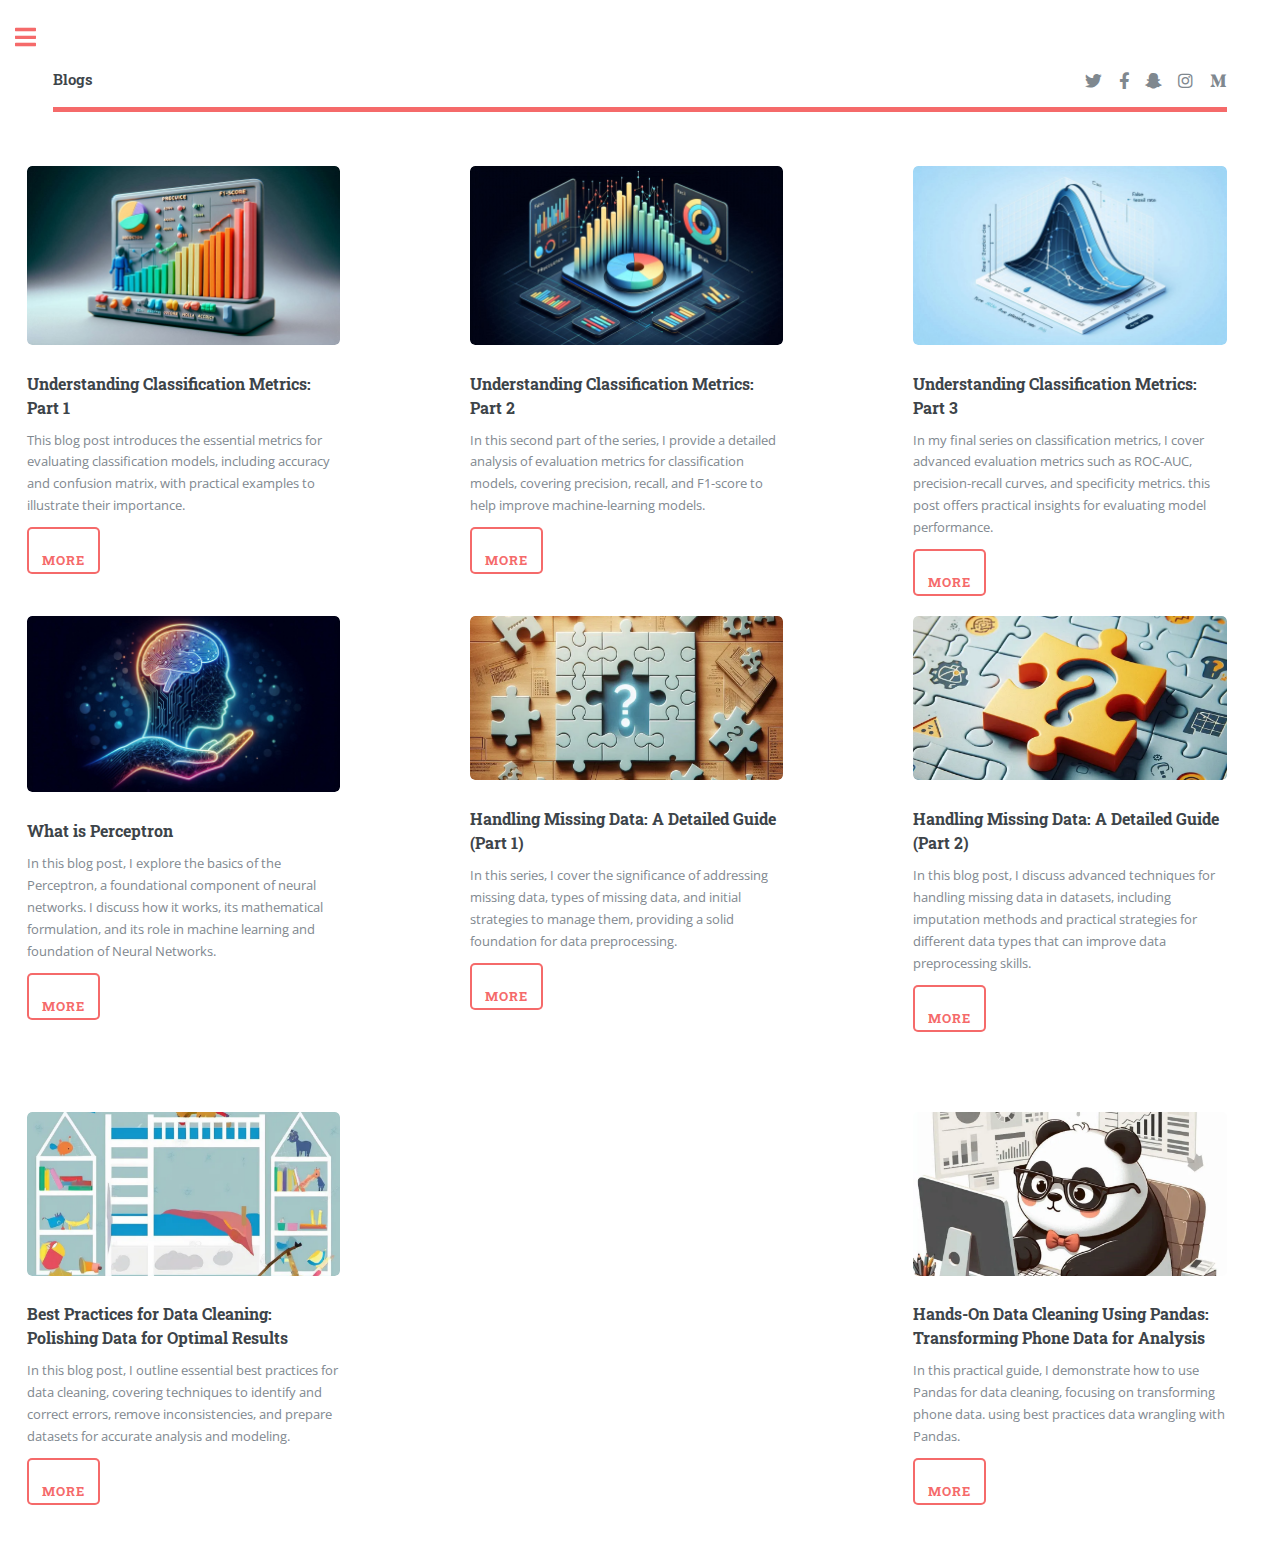
==== commit ef45c0e9: "Made article and project responsive" ====
--- a/articles.html
+++ b/articles.html
@@ -1,188 +1,221 @@
 <!DOCTYPE HTML>
-<!--
-	Editorial by HTML5 UP
-	html5up.net | @ajlkn
-	Free for personal and commercial use under the CCA 3.0 license (html5up.net/license)
--->
 <html>
-	<head>
-		<title>Blogs - Keval Sakhiya</title>
-		<meta charset="utf-8" />
-		<meta name="viewport" content="width=device-width, initial-scale=1, user-scalable=no" />
-		<link rel="stylesheet" href="assets/css/main.css" />
-	</head>
-	<body class="is-preload">
-
-		<!-- Wrapper -->
-			<div id="wrapper">
-
-				<!-- Main -->
-					<div id="main">
-						<div class="inner">
-
-							<!-- Header -->
-								<header id="header">
-									<a href="" class="logo"><strong>Blogs</strong></a>
-									<ul class="icons">
-										<li><a href="#" class="icon brands fa-twitter"><span class="label">Twitter</span></a></li>
-										<li><a href="#" class="icon brands fa-facebook-f"><span class="label">Facebook</span></a></li>
-										<li><a href="#" class="icon brands fa-snapchat-ghost"><span class="label">Snapchat</span></a></li>
-										<li><a href="#" class="icon brands fa-instagram"><span class="label">Instagram</span></a></li>
-										<li><a href="#" class="icon brands fa-medium-m"><span class="label">Medium</span></a></li>
-									</ul>
-								</header>
-
-							<!-- Content -->
-                            <section>
-                                
-                                <section>
-                                    <div class="posts">
-                                        
-
-                                        <article>
-                                            <a href="https://medium.com/thedeephub/understanding-classification-metrics-part-1-bcfa2fc98416" target="blank" class="image"><img src="images/articles/cm1.png" alt="" /></a>
-                                            <h3>Understanding Classification Metrics: Part 1</h3>
-                                            <p>
-                                                This blog post introduces the essential metrics for evaluating classification models, including accuracy and confusion matrix, with practical examples to illustrate their importance.
-                                            </p>
-                                            <ul class="actions">
-                                                <li><a href="https://medium.com/thedeephub/understanding-classification-metrics-part-1-bcfa2fc98416" target="blank" class="button">More</a></li>
-                                            </ul>
-                                        </article>
-                                        
-                                        <article>
-                                            <a href="https://medium.com/thedeephub/understanding-classification-metrics-part-2-33611b15104e" target="blank" class="image"><img src="images/articles/cm2.png" alt="" /></a>
-                                            <h3>Understanding Classification Metrics: Part 2</h3>
-                                            <p>
-                                                In this second part of the series, I provide a detailed analysis of evaluation metrics for classification models, covering precision, recall, and F1-score to help improve machine-learning models.
-                                            </p>
-                                            <ul class="actions">
-                                                <li><a href="https://medium.com/thedeephub/understanding-classification-metrics-part-2-33611b15104e" target="blank" class="button">More</a></li>
-                                            </ul>
-                                        </article>
-
-                                        <article>
-                                            <a href="https://medium.com/thedeephub/understanding-classification-metrics-part-3-8f455118617d" target="blank" class="image"><img src="images/articles/cm3.png" alt="" /></a>
-                                            <h3>Understanding Classification Metrics: Part 3</h3>
-                                            <p>
-                                                In my final series on classification metrics, I cover advanced evaluation metrics such as ROC-AUC, precision-recall curves, and specificity metrics. this post offers practical insights for evaluating model performance.
-                                            </p>
-                                            <ul class="actions">
-                                                <li><a href="https://medium.com/thedeephub/understanding-classification-metrics-part-3-8f455118617d" target="blank" class="button">More</a></li>
-                                            </ul>
-                                        </article>
-
-                                        <article>
-                                            <a href="https://medium.com/thedeephub/what-is-perceptron-4883c3695a3f" target="blank" class="image"><img src="images/articles/perceptron.png" alt="" /></a>
-                                            <h3>What is Perceptron</h3>
-                                            <p>
-                                                In this blog post, I explore the basics of the Perceptron, a foundational component of neural networks. I discuss how it works, its mathematical formulation, and its role in machine learning and foundation of Neural Networks.
-                                            </p>
-                                            <ul class="actions">
-                                                <li><a href="https://medium.com/thedeephub/what-is-perceptron-4883c3695a3f" target="blank" class="button">More</a></li>
-                                            </ul>
-                                        </article>
-
-                                        <article>
-                                            <a href="https://medium.com/@kevalsakhiya/handling-missing-data-a-detailed-answer-on-how-to-handle-missing-data-part-1-2ee70bb51941" target="blank" class="image"><img src="images/articles/md1.png" alt="" /></a>
-                                            <h3>Handling Missing Data: A Detailed Guide (Part 1)</h3>
-                                            <p>
-                                                In this series, I cover the significance of addressing missing data, types of missing data, and initial strategies to manage them, providing a solid foundation for data preprocessing.
-                                            </p>
-                                            <ul class="actions">
-                                                <li><a href="https://medium.com/@kevalsakhiya/handling-missing-data-a-detailed-answer-on-how-to-handle-missing-data-part-1-2ee70bb51941" target="blank" class="button">More</a></li>
-                                            </ul>
-                                        </article>
-
-                                        <article>
-                                            <a href="https://medium.com/@kevalsakhiya/handling-missing-data-a-detailed-answer-on-how-to-handle-missing-data-part-2-10906de6beed" target="blank" class="image"><img src="images/articles/md2.png" alt="" /></a>
-                                            <h3>Handling Missing Data: A Detailed Guide (Part 2)</h3>
-                                            <p>
-                                                In this blog post, I discuss advanced techniques for handling missing data in datasets, including imputation methods and practical strategies for different data types that can improve data preprocessing skills.
-                                            </p>
-                                            <ul class="actions">
-                                                <li><a href="https://medium.com/@kevalsakhiya/handling-missing-data-a-detailed-answer-on-how-to-handle-missing-data-part-2-10906de6beed" target="blank" class="button">More</a></li>
-                                            </ul>
-                                        </article>
-
-                                        
-
-                                        <article>
-                                            <a href="https://medium.com/@kevalsakhiya/best-practices-for-data-cleaning-polishing-data-for-optimal-results-6bdc17f0d888" target="blank" class="image"><img src="images/articles/mv.png" alt="" /></a>
-                                            <h3>Best Practices for Data Cleaning: Polishing Data for Optimal Results</h3>
-                                            <p>
-                                                In this blog post, I outline essential best practices for data cleaning, covering techniques to identify and correct errors, remove inconsistencies, and prepare datasets for accurate analysis and modeling.
-                                            </p>
-                                            <ul class="actions">
-                                                <li><a href="https://medium.com/@kevalsakhiya/best-practices-for-data-cleaning-polishing-data-for-optimal-results-6bdc17f0d888" target="blank" class="button">More</a></li>
-                                            </ul>
-                                        </article>
-
-                                        <article>
-                                            <a href="https://medium.com/@kevalsakhiya/hands-on-data-cleaning-using-pandas-transforming-phone-data-for-analysis-c43796e07cce" target="blank" class="image"><img src="images/articles/ohd.png" alt="" /></a>
-                                            <h3>Hands-On Data Cleaning Using Pandas: Transforming Phone Data for Analysis</h3>
-                                            <p>
-                                                In this practical guide, I demonstrate how to use Pandas for data cleaning, focusing on transforming phone data. using best practices data wrangling with Pandas.
-                                            </p>
-                                            <ul class="actions">
-                                                <li><a href="https://medium.com/@kevalsakhiya/hands-on-data-cleaning-using-pandas-transforming-phone-data-for-analysis-c43796e07cce" target="blank" class="button">More</a></li>
-                                            </ul>
-                                        </article>
-
-                                        
-                                    </div>
-                                </section>
-                                
-                            </section>
-
-						</div>
-					</div>
-
-				<!-- Sidebar -->
-				<div id="sidebar">
-					<div class="inner">
-
-						<!-- Menu -->
-							<nav id="menu">
-								<header class="major">
-									<h2>Menu</h2>
-								</header>
-								<ul>
-									<li><a href="index.html">Homepage</a></li>
-									<li><a href="resume.html">Resume</a></li>
-									<li><a href="projects.html">Projects</a></li>
-									<li><a href="articles.html">Blogs</a></li>
-									<li><a href="contact_me.html">Contact Me</a></li>
-								</ul>
-							</nav>
-
-						<!-- Section -->
-							<section>
-								<header class="major">
-									<h2>Get in touch</h2>
-								</header>
-								<p>
-									Thank you for stopping by! Your interest means a lot, and I'd love to discuss how we can work together.
-									<br>
-									Feel free to reach out, I'm just a message away.
-								</p>
-								<ul class="contact">
-									<li class="icon solid fa-envelope"><a href="mailto:kevalsakhiya@gmail.com">kevalsakhiya@gmail.com</a></li>
-									<li class="icon brands fa fa-linkedin" ><a href="https://www.linkedin.com/in/kevalsakhiya" target="blank">Keval Sakhiya</a></li>
-									<li class="icon solid fa-phone">+91 9687591750</li>
-								</ul>
-							</section>
-					</div>
-				</div>
-
-		</div>
-
-		<!-- Scripts -->
-			<script src="assets/js/jquery.min.js"></script>
-			<script src="assets/js/browser.min.js"></script>
-			<script src="assets/js/breakpoints.min.js"></script>
-			<script src="assets/js/util.js"></script>
-			<script src="assets/js/main.js"></script>
-
-	</body>
-</html>+<head>
+    <title>Blogs - Keval Sakhiya</title>
+    <meta charset="utf-8" />
+    <meta name="viewport" content="width=device-width, initial-scale=1, user-scalable=no" />
+    <link rel="stylesheet" href="assets/css/main.css" />
+    <style>
+        /* Custom CSS for responsive blog layout */
+        .posts {
+            display: flex;
+            flex-wrap: wrap;
+            justify-content: space-between;
+        }
+
+        .posts article {
+            flex: 0 0 25%; /* 3 items per row on large screens */
+            box-sizing: border-box;
+            margin-bottom: 20px;
+        }
+
+        .posts article img {
+            width: 100%;
+            height: auto;
+        }
+
+        /* Media queries for responsiveness */
+        @media (max-width: 1024px) {
+            .posts article {
+                flex: 0 0 48%; /* 2 items per row on medium screens */
+            }
+        }
+
+        @media (max-width: 768px) {
+            .posts article {
+                flex: 0 0 100%; /* 1 item per row on small screens */
+            }
+        }
+
+        .posts article h3 {
+            font-size: 1.2em;
+            margin: 10px 0;
+        }
+
+        .posts article p {
+            font-size: 1em;
+            margin: 10px 0;
+        }
+
+        .posts article .actions .button {
+            padding: 10px 15px;
+            font-size: 1em;
+        }
+    </style>
+</head>
+<body class="is-preload">
+
+    <!-- Wrapper -->
+    <div id="wrapper">
+
+        <!-- Main -->
+        <div id="main">
+            <div class="inner">
+
+                <!-- Header -->
+                <header id="header">
+                    <a href="" class="logo"><strong>Blogs</strong></a>
+                    <ul class="icons">
+                        <li><a href="#" class="icon brands fa-twitter"><span class="label">Twitter</span></a></li>
+                        <li><a href="#" class="icon brands fa-facebook-f"><span class="label">Facebook</span></a></li>
+                        <li><a href="#" class="icon brands fa-snapchat-ghost"><span class="label">Snapchat</span></a></li>
+                        <li><a href="#" class="icon brands fa-instagram"><span class="label">Instagram</span></a></li>
+                        <li><a href="#" class="icon brands fa-medium-m"><span class="label">Medium</span></a></li>
+                    </ul>
+                </header>
+
+                <!-- Content -->
+                <section>
+                    <div class="posts">
+                        <article>
+                            <a href="https://medium.com/thedeephub/understanding-classification-metrics-part-1-bcfa2fc98416" target="blank" class="image"><img src="images/articles/cm1.png" alt="Understanding Classification Metrics: Part 1" /></a>
+                            <h3>Understanding Classification Metrics: Part 1</h3>
+                            <p>
+                                This blog post introduces the essential metrics for evaluating classification models, including accuracy and confusion matrix, with practical examples to illustrate their importance.
+                            </p>
+                            <ul class="actions">
+                                <li><a href="https://medium.com/thedeephub/understanding-classification-metrics-part-1-bcfa2fc98416" target="blank" class="button">More</a></li>
+                            </ul>
+                        </article>
+                        
+                        <article>
+                            <a href="https://medium.com/thedeephub/understanding-classification-metrics-part-2-33611b15104e" target="blank" class="image"><img src="images/articles/cm2.png" alt="Understanding Classification Metrics: Part 2" /></a>
+                            <h3>Understanding Classification Metrics: Part 2</h3>
+                            <p>
+                                In this second part of the series, I provide a detailed analysis of evaluation metrics for classification models, covering precision, recall, and F1-score to help improve machine-learning models.
+                            </p>
+                            <ul class="actions">
+                                <li><a href="https://medium.com/thedeephub/understanding-classification-metrics-part-2-33611b15104e" target="blank" class="button">More</a></li>
+                            </ul>
+                        </article>
+
+                        <article>
+                            <a href="https://medium.com/thedeephub/understanding-classification-metrics-part-3-8f455118617d" target="blank" class="image"><img src="images/articles/cm3.png" alt="Understanding Classification Metrics: Part 3" /></a>
+                            <h3>Understanding Classification Metrics: Part 3</h3>
+                            <p>
+                                In my final series on classification metrics, I cover advanced evaluation metrics such as ROC-AUC, precision-recall curves, and specificity metrics. this post offers practical insights for evaluating model performance.
+                            </p>
+                            <ul class="actions">
+                                <li><a href="https://medium.com/thedeephub/understanding-classification-metrics-part-3-8f455118617d" target="blank" class="button">More</a></li>
+                            </ul>
+                        </article>
+
+                        <article>
+                            <a href="https://medium.com/thedeephub/what-is-perceptron-4883c3695a3f" target="blank" class="image"><img src="images/articles/perceptron.png" alt="What is Perceptron" /></a>
+                            <h3>What is Perceptron</h3>
+                            <p>
+                                In this blog post, I explore the basics of the Perceptron, a foundational component of neural networks. I discuss how it works, its mathematical formulation, and its role in machine learning and foundation of Neural Networks.
+                            </p>
+                            <ul class="actions">
+                                <li><a href="https://medium.com/thedeephub/what-is-perceptron-4883c3695a3f" target="blank" class="button">More</a></li>
+                            </ul>
+                        </article>
+
+                        <article>
+                            <a href="https://medium.com/@kevalsakhiya/handling-missing-data-a-detailed-answer-on-how-to-handle-missing-data-part-1-2ee70bb51941" target="blank" class="image"><img src="images/articles/md1.png" alt="Handling Missing Data: A Detailed Guide (Part 1)" /></a>
+                            <h3>Handling Missing Data: A Detailed Guide (Part 1)</h3>
+                            <p>
+                                In this series, I cover the significance of addressing missing data, types of missing data, and initial strategies to manage them, providing a solid foundation for data preprocessing.
+                            </p>
+                            <ul class="actions">
+                                <li><a href="https://medium.com/@kevalsakhiya/handling-missing-data-a-detailed-answer-on-how-to-handle-missing-data-part-1-2ee70bb51941" target="blank" class="button">More</a></li>
+                            </ul>
+                        </article>
+
+                        <article>
+                            <a href="https://medium.com/@kevalsakhiya/handling-missing-data-a-detailed-answer-on-how-to-handle-missing-data-part-2-10906de6beed" target="blank" class="image"><img src="images/articles/md2.png" alt="Handling Missing Data: A Detailed Guide (Part 2)" /></a>
+                            <h3>Handling Missing Data: A Detailed Guide (Part 2)</h3>
+                            <p>
+                                In this blog post, I discuss advanced techniques for handling missing data in datasets, including imputation methods and practical strategies for different data types that can improve data preprocessing skills.
+                            </p>
+                            <ul class="actions">
+                                <li><a href="https://medium.com/@kevalsakhiya/handling-missing-data-a-detailed-answer-on-how-to-handle-missing-data-part-2-10906de6beed" target="blank" class="button">More</a></li>
+                            </ul>
+                        </article>
+
+                        <article>
+                            <a href="https://medium.com/@kevalsakhiya/best-practices-for-data-cleaning-polishing-data-for-optimal-results-6bdc17f0d888" target="blank" class="image"><img src="images/articles/mv.png" alt="Best Practices for Data Cleaning: Polishing Data for Optimal Results" /></a>
+                            <h3>Best Practices for Data Cleaning: Polishing Data for Optimal Results</h3>
+                            <p>
+                                In this blog post, I outline essential best practices for data cleaning, covering techniques to identify and correct errors, remove inconsistencies, and prepare datasets for accurate analysis and modeling.
+                            </p>
+                            <ul class="actions">
+                                <li><a href="https://medium.com/@kevalsakhiya/best-practices-for-data-cleaning-polishing-data-for-optimal-results-6bdc17f0d888" target="blank" class="button">More</a></li>
+                            </ul>
+                        </article>
+
+                        <article>
+                            <a href="https://medium.com/@kevalsakhiya/hands-on-data-cleaning-using-pandas-transforming-phone-data-for-analysis-c43796e07cce" target="blank" class="image"><img src="images/articles/ohd.png" alt="Hands-On Data Cleaning Using Pandas: Transforming Phone Data for Analysis" /></a>
+                            <h3>Hands-On Data Cleaning Using Pandas: Transforming Phone Data for Analysis</h3>
+                            <p>
+                                In this practical guide, I demonstrate how to use Pandas for data cleaning, focusing on transforming phone data. using best practices data wrangling with Pandas.
+                            </p>
+                            <ul class="actions">
+                                <li><a href="https://medium.com/@kevalsakhiya/hands-on-data-cleaning-using-pandas-transforming-phone-data-for-analysis-c43796e07cce" target="blank" class="button">More</a></li>
+                            </ul>
+                        </article>
+
+                    </div>
+                </section>
+                
+            </div>
+        </div>
+
+        <!-- Sidebar -->
+        <div id="sidebar">
+            <div class="inner">
+
+                <!-- Menu -->
+                <nav id="menu">
+                    <header class="major">
+                        <h2>Menu</h2>
+                    </header>
+                    <ul>
+                        <li><a href="index.html">Homepage</a></li>
+                        <li><a href="resume.html">Resume</a></li>
+                        <li><a href="projects.html">Projects</a></li>
+                        <li><a href="articles.html">Blogs</a></li>
+                        <li><a href="contact_me.html">Contact Me</a></li>
+                    </ul>
+                </nav>
+
+                <!-- Section -->
+                <section>
+                    <header class="major">
+                        <h2>Get in touch</h2>
+                    </header>
+                    <p>
+                        Thank you for stopping by! Your interest means a lot, and I'd love to discuss how we can work together.
+                        <br>
+                        Feel free to reach out, I'm just a message away.
+                    </p>
+                    <ul class="contact">
+                        <li class="icon solid fa-envelope"><a href="mailto:kevalsakhiya@gmail.com">kevalsakhiya@gmail.com</a></li>
+                        <li class="icon brands fa fa-linkedin" ><a href="https://www.linkedin.com/in/kevalsakhiya" target="blank">Keval Sakhiya</a></li>
+                        <li class="icon solid fa-phone">+91 9687591750</li>
+                    </ul>
+                </section>
+            </div>
+        </div>
+
+    </div>
+
+    <!-- Scripts -->
+    <script src="assets/js/jquery.min.js"></script>
+    <script src="assets/js/browser.min.js"></script>
+    <script src="assets/js/breakpoints.min.js"></script>
+    <script src="assets/js/util.js"></script>
+    <script src="assets/js/main.js"></script>
+
+</body>
+</html>
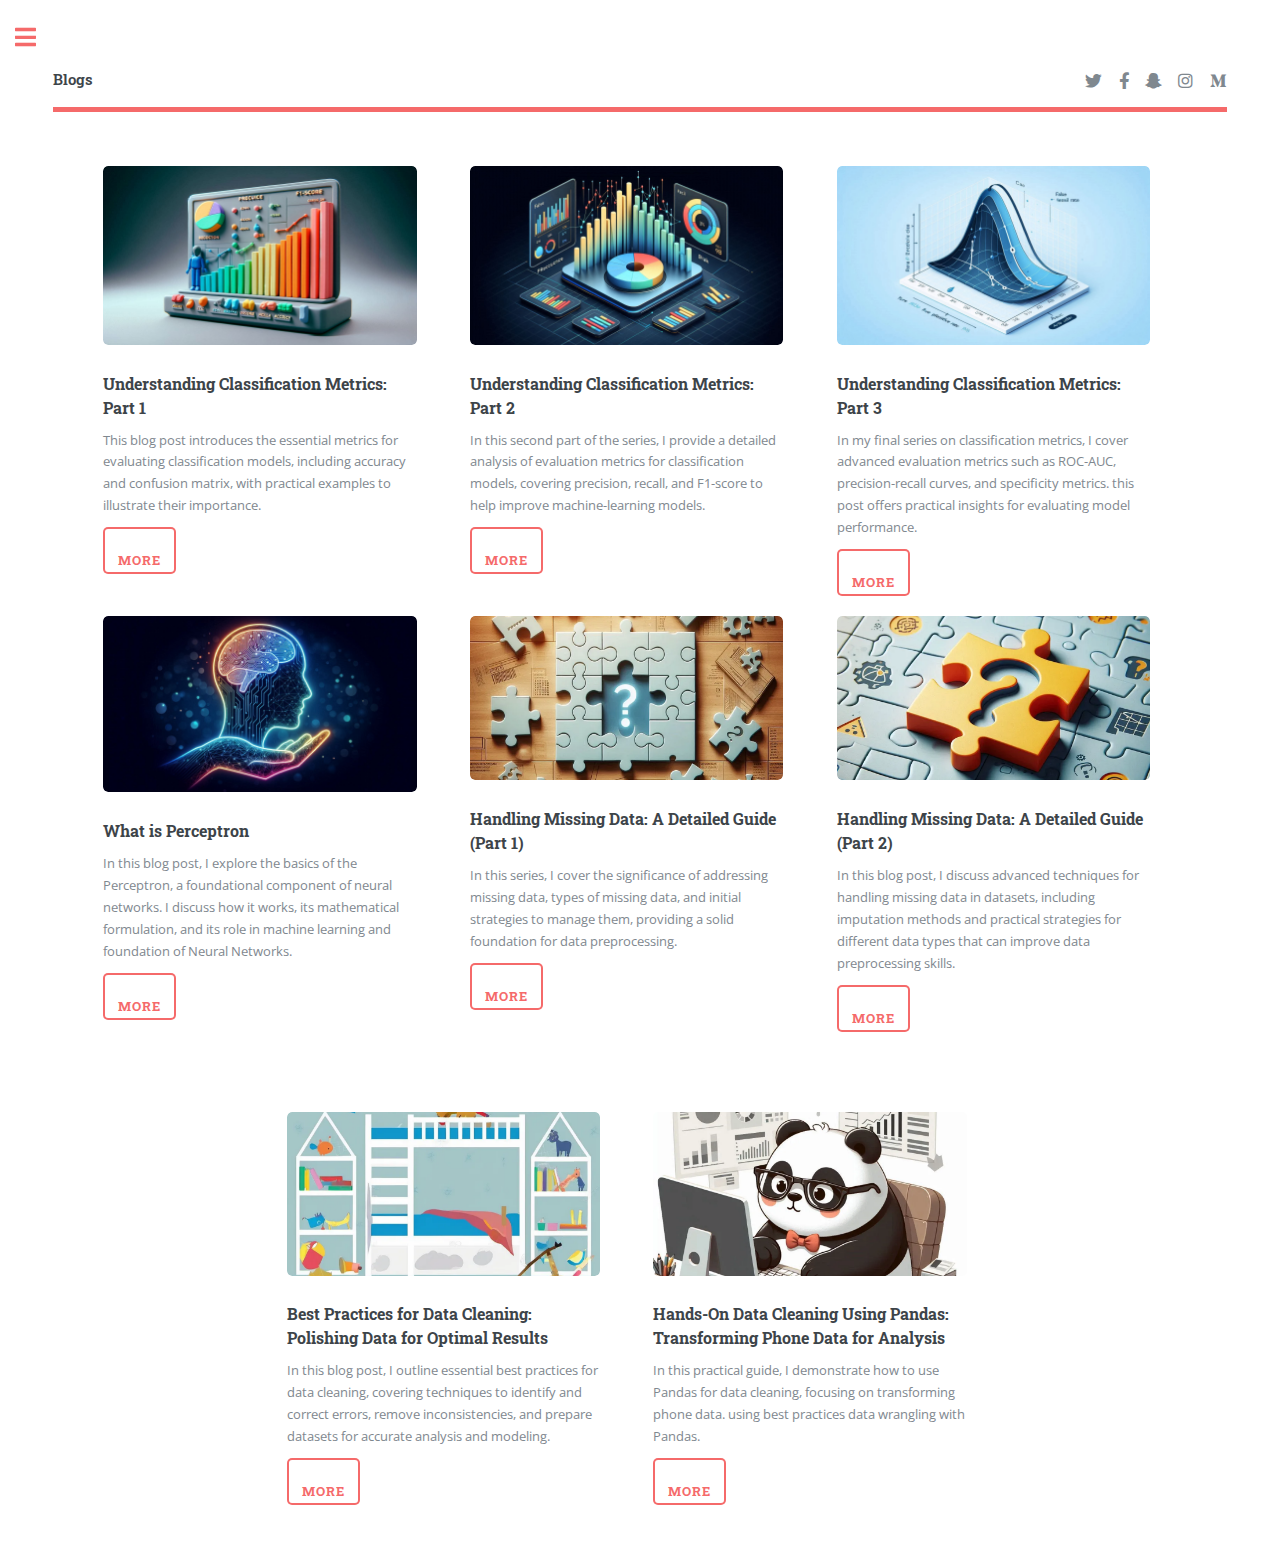
==== commit f26f2e6e: "Made pposts in center" ====
--- a/articles.html
+++ b/articles.html
@@ -6,11 +6,12 @@
     <meta name="viewport" content="width=device-width, initial-scale=1, user-scalable=no" />
     <link rel="stylesheet" href="assets/css/main.css" />
     <style>
+        
         /* Custom CSS for responsive blog layout */
         .posts {
             display: flex;
             flex-wrap: wrap;
-            justify-content: space-between;
+            justify-content: center;
         }
 
         .posts article {
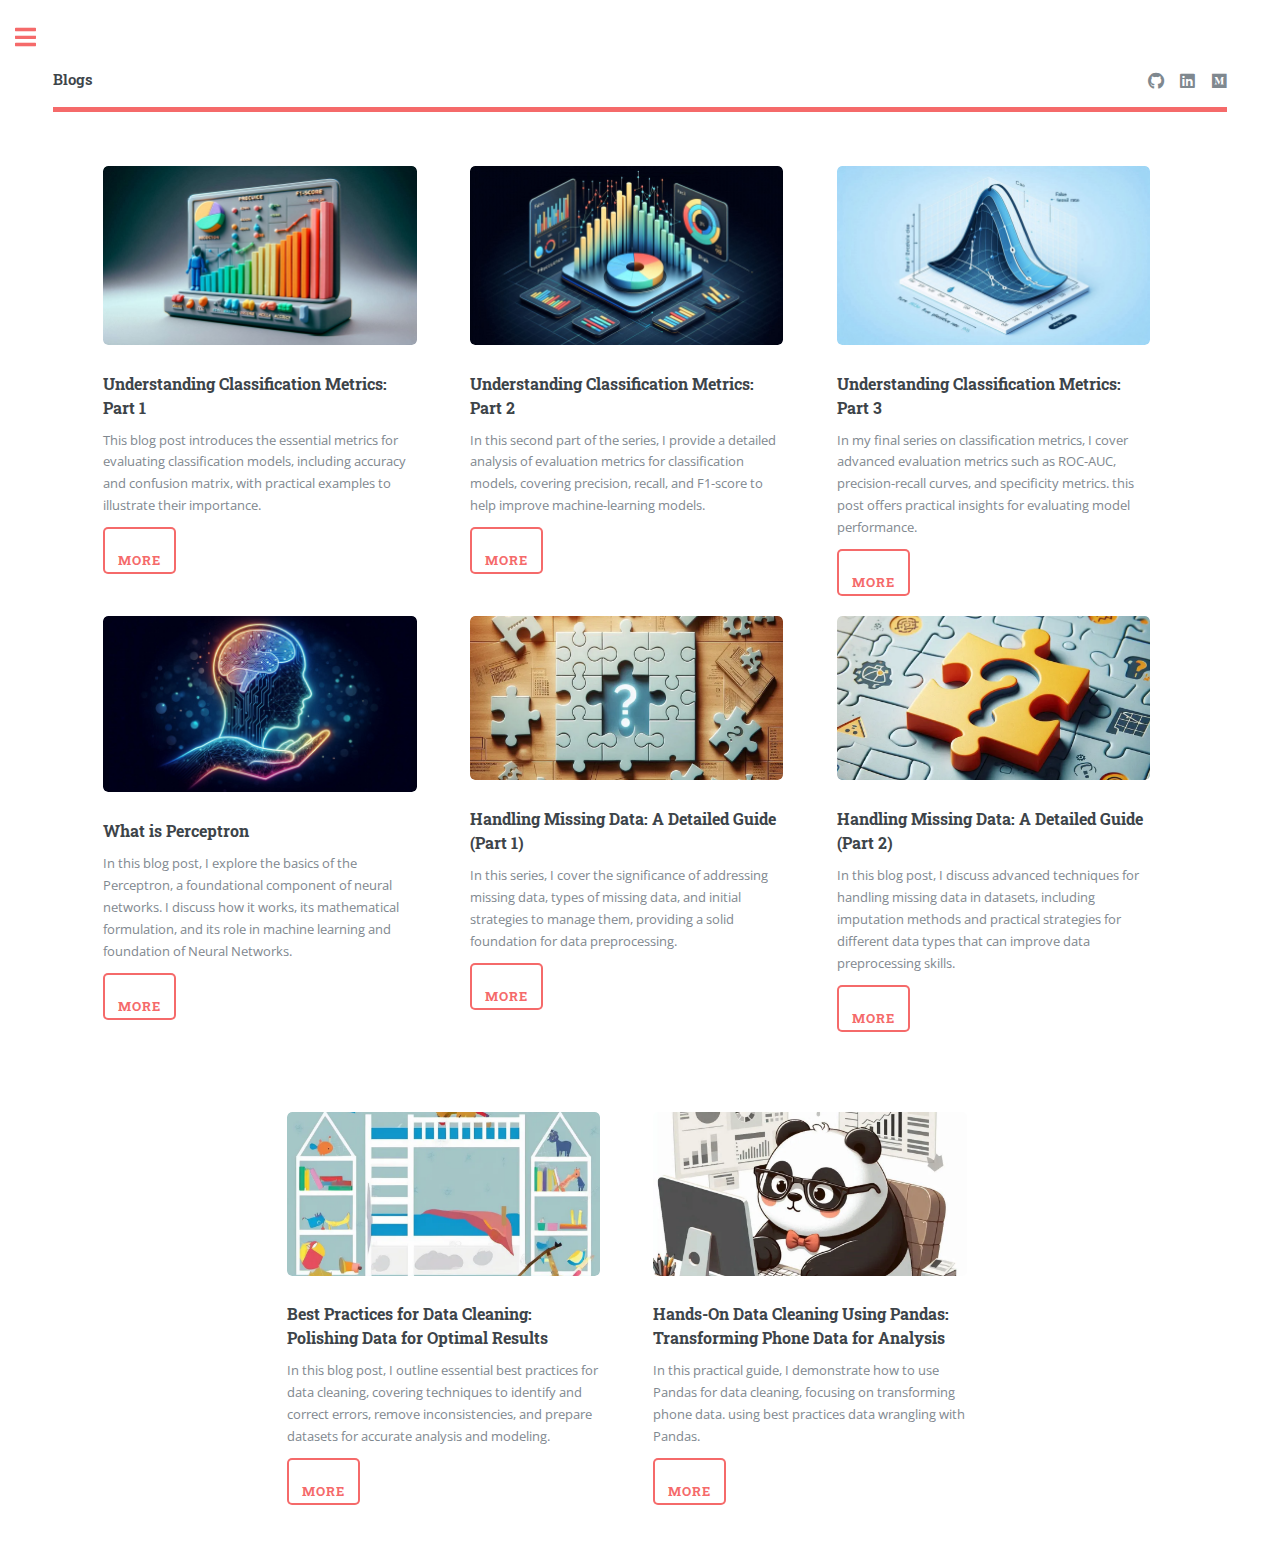
==== commit 8b084f2a: "Added resume file and added URLs in projects" ====
--- a/articles.html
+++ b/articles.html
@@ -67,11 +67,9 @@
                 <header id="header">
                     <a href="" class="logo"><strong>Blogs</strong></a>
                     <ul class="icons">
-                        <li><a href="#" class="icon brands fa-twitter"><span class="label">Twitter</span></a></li>
-                        <li><a href="#" class="icon brands fa-facebook-f"><span class="label">Facebook</span></a></li>
-                        <li><a href="#" class="icon brands fa-snapchat-ghost"><span class="label">Snapchat</span></a></li>
-                        <li><a href="#" class="icon brands fa-instagram"><span class="label">Instagram</span></a></li>
-                        <li><a href="#" class="icon brands fa-medium-m"><span class="label">Medium</span></a></li>
+                        <li><a href="https://github.com/kevalsakhiya" target="blank" class="icon brands fa-github"><span class="label">Githib</span></a></li>
+                        <li><a href="https://www.linkedin.com/in/kevalsakhiya" target="blank" class="icon brands fa fa-linkedin"><span class="label">Linkdin</span></a></li>
+                        <li><a href="https://medium.com/@kevalsakhiya" target="blank" alt="medium" class="icon brands fa-medium"><span class="label">Medium</span></a></li>
                     </ul>
                 </header>
 
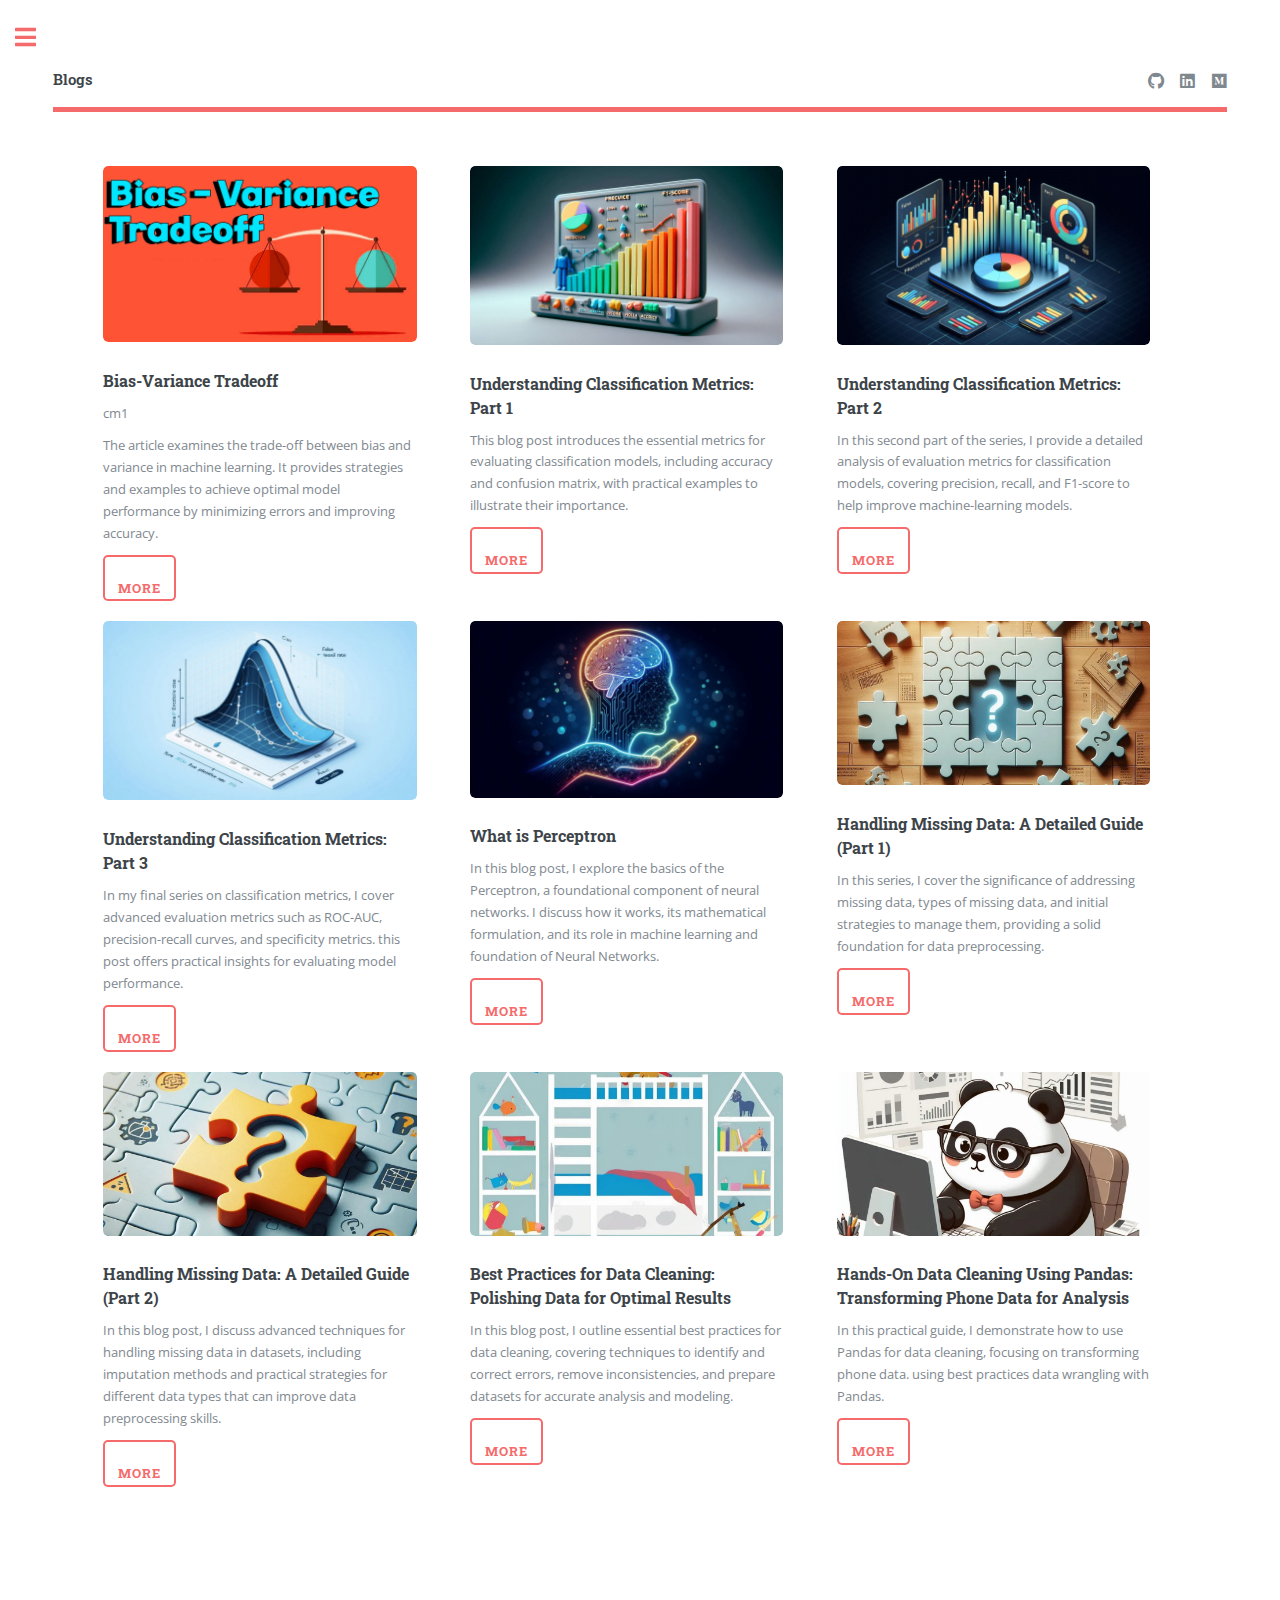
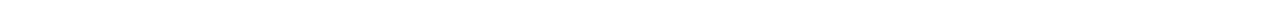
==== commit b2ab0cf4: "Updating article page" ====
--- a/articles.html
+++ b/articles.html
@@ -76,6 +76,16 @@
                 <!-- Content -->
                 <section>
                     <div class="posts">
+                        <article>
+                            <a href="https://medium.com/thedeephub/bias-variance-tradeoff-05134ec8e751" target="blank" class="image"><img src="images/articles/b-v.webp" alt="Bias-Variance Tradeoff" /></a>
+                            <h3>Bias-Variance Tradeoff</h3>cm1
+                            <p>
+                                The article examines the trade-off between bias and variance in machine learning. It provides strategies and examples to achieve optimal model performance by minimizing errors and improving accuracy.
+                            </p>
+                            <ul class="actions">
+                                <li><a href="https://medium.com/thedeephub/understanding-classification-metrics-part-1-bcfa2fc98416" target="blank" class="button">More</a></li>
+                            </ul>
+                        </article>
                         <article>
                             <a href="https://medium.com/thedeephub/understanding-classification-metrics-part-1-bcfa2fc98416" target="blank" class="image"><img src="images/articles/cm1.png" alt="Understanding Classification Metrics: Part 1" /></a>
                             <h3>Understanding Classification Metrics: Part 1</h3>
